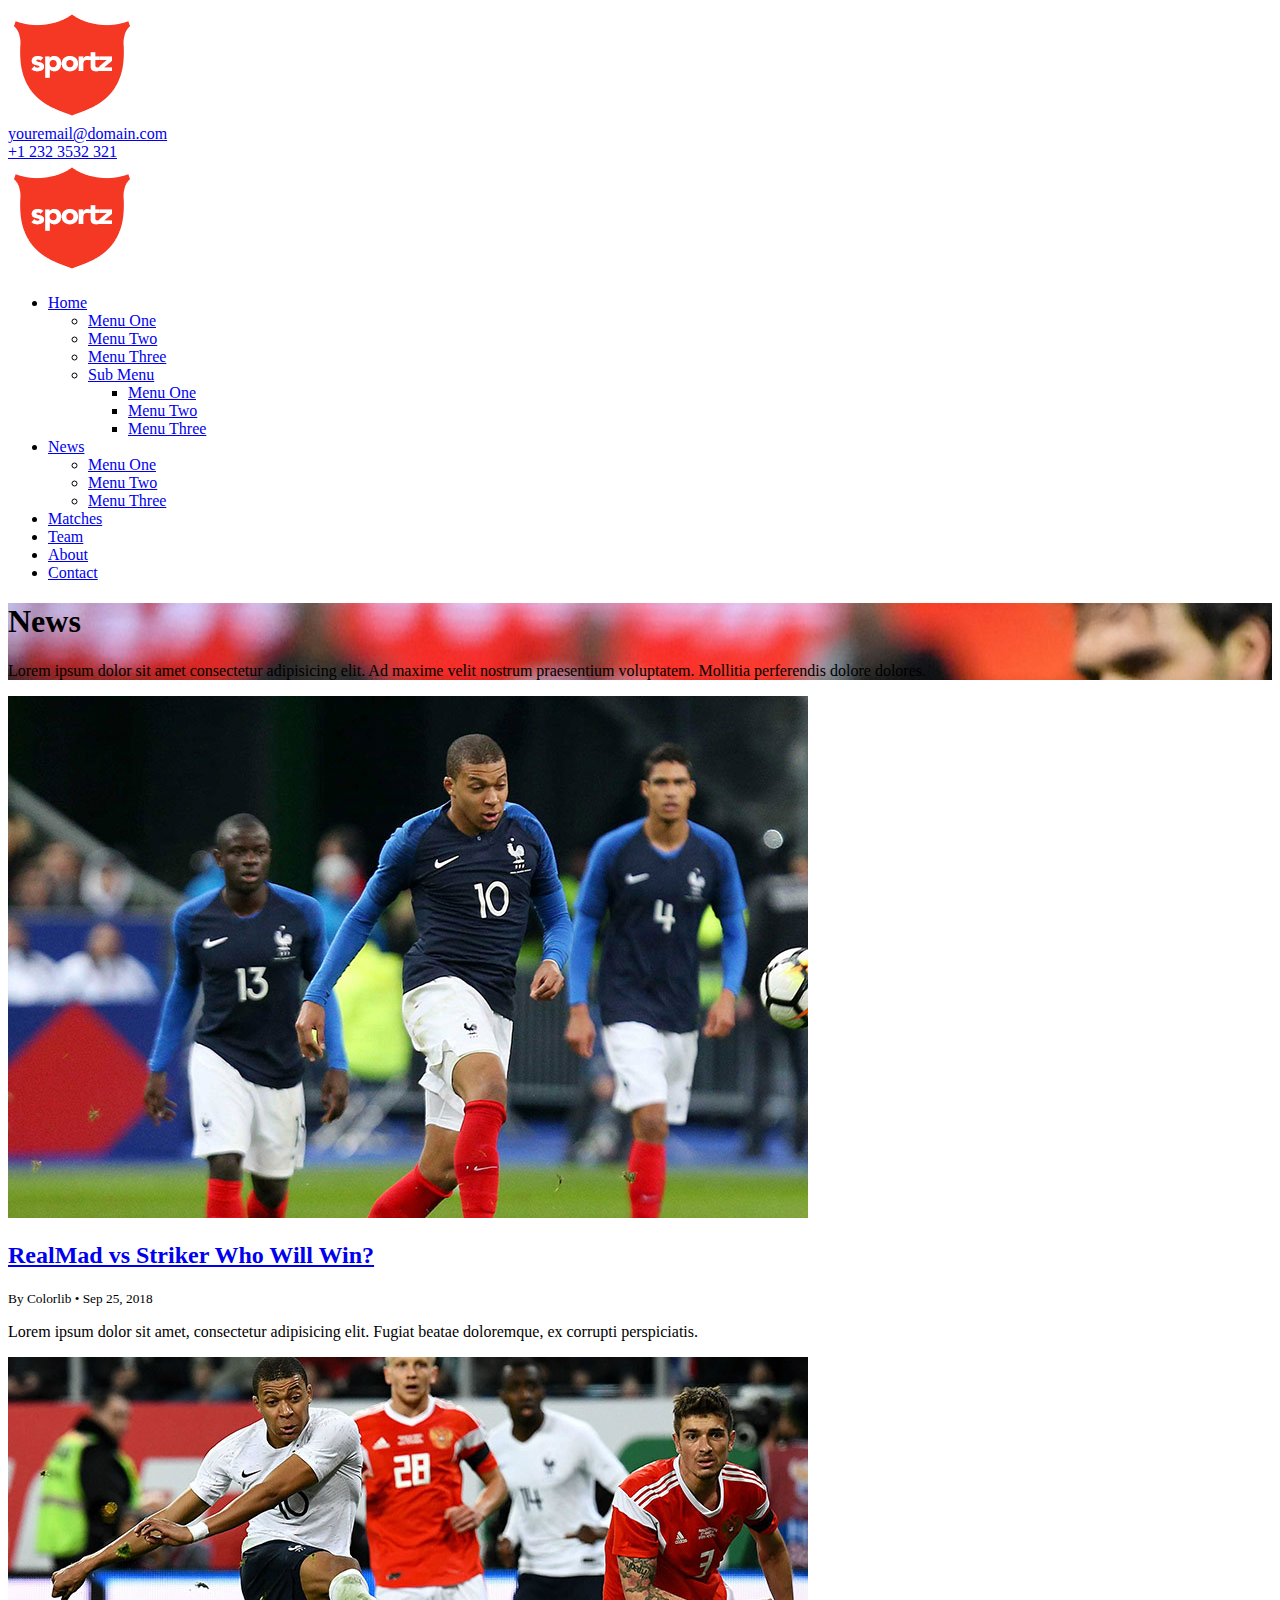
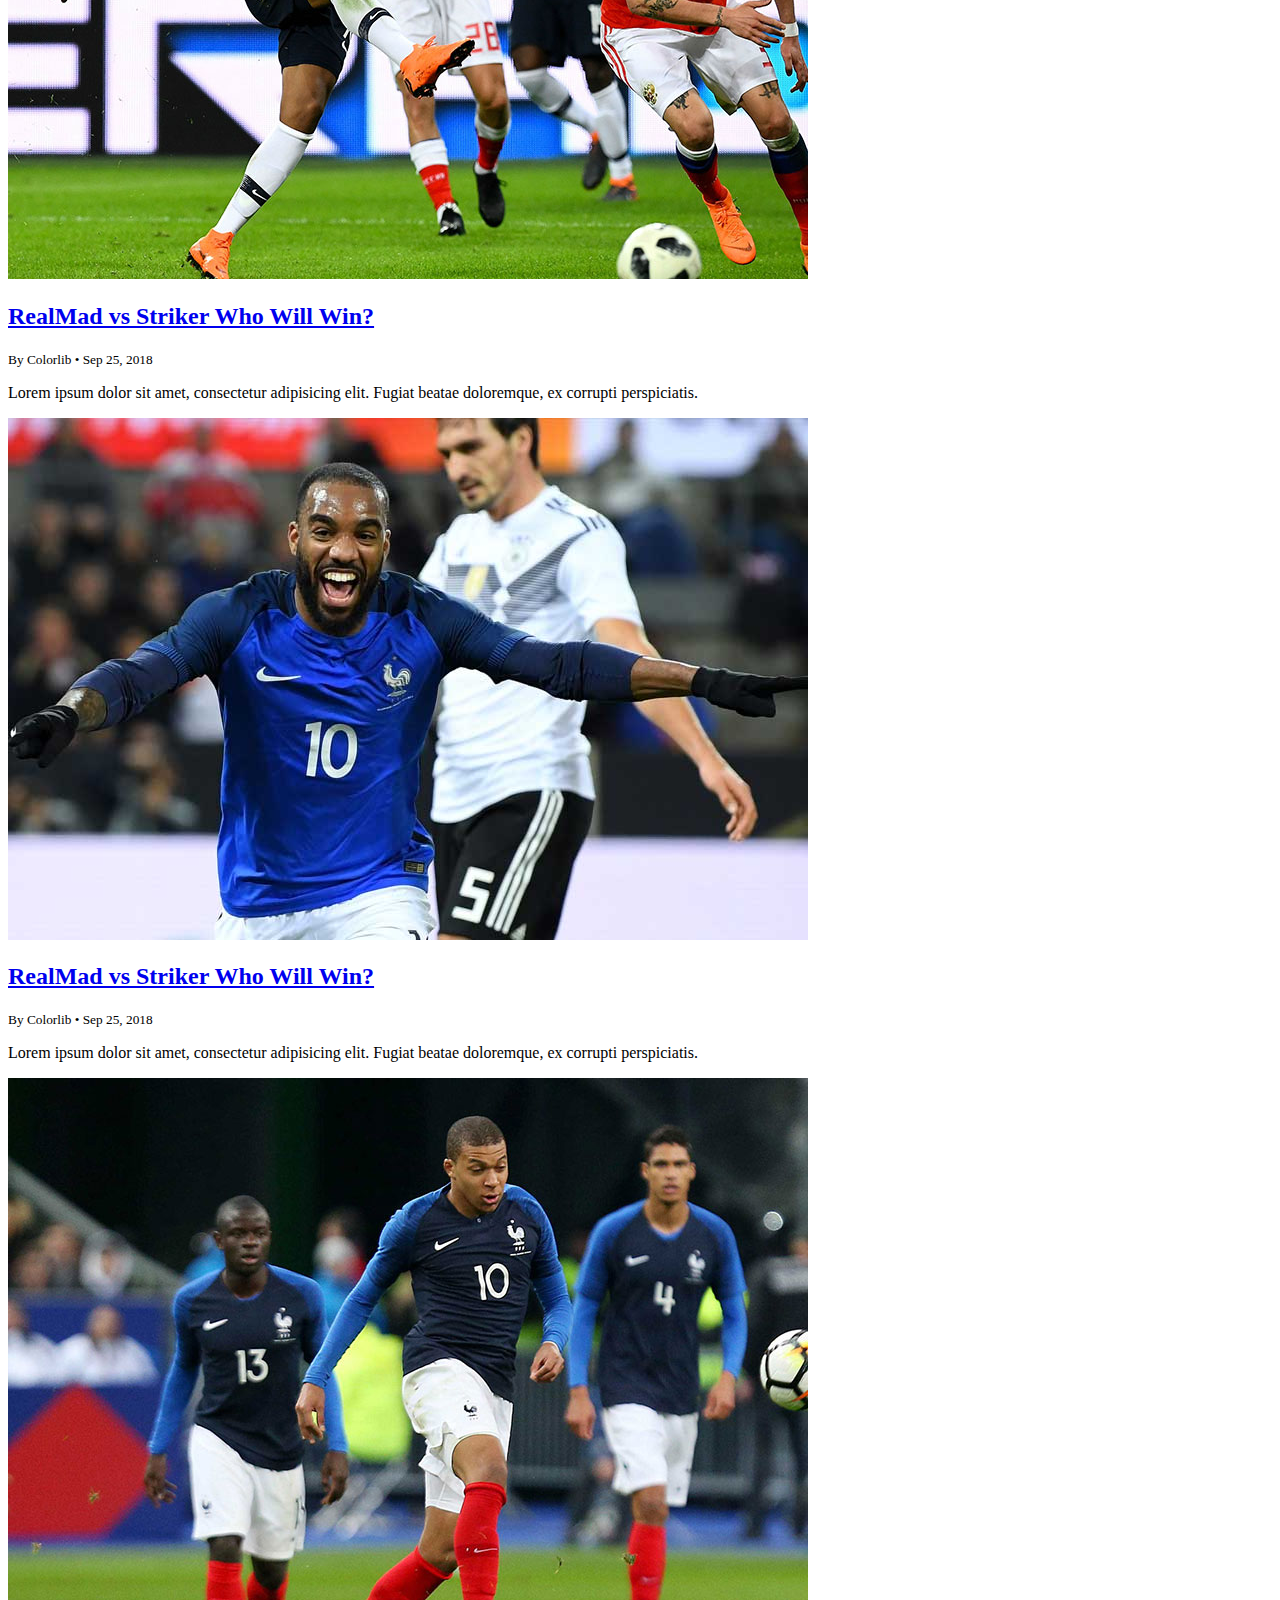
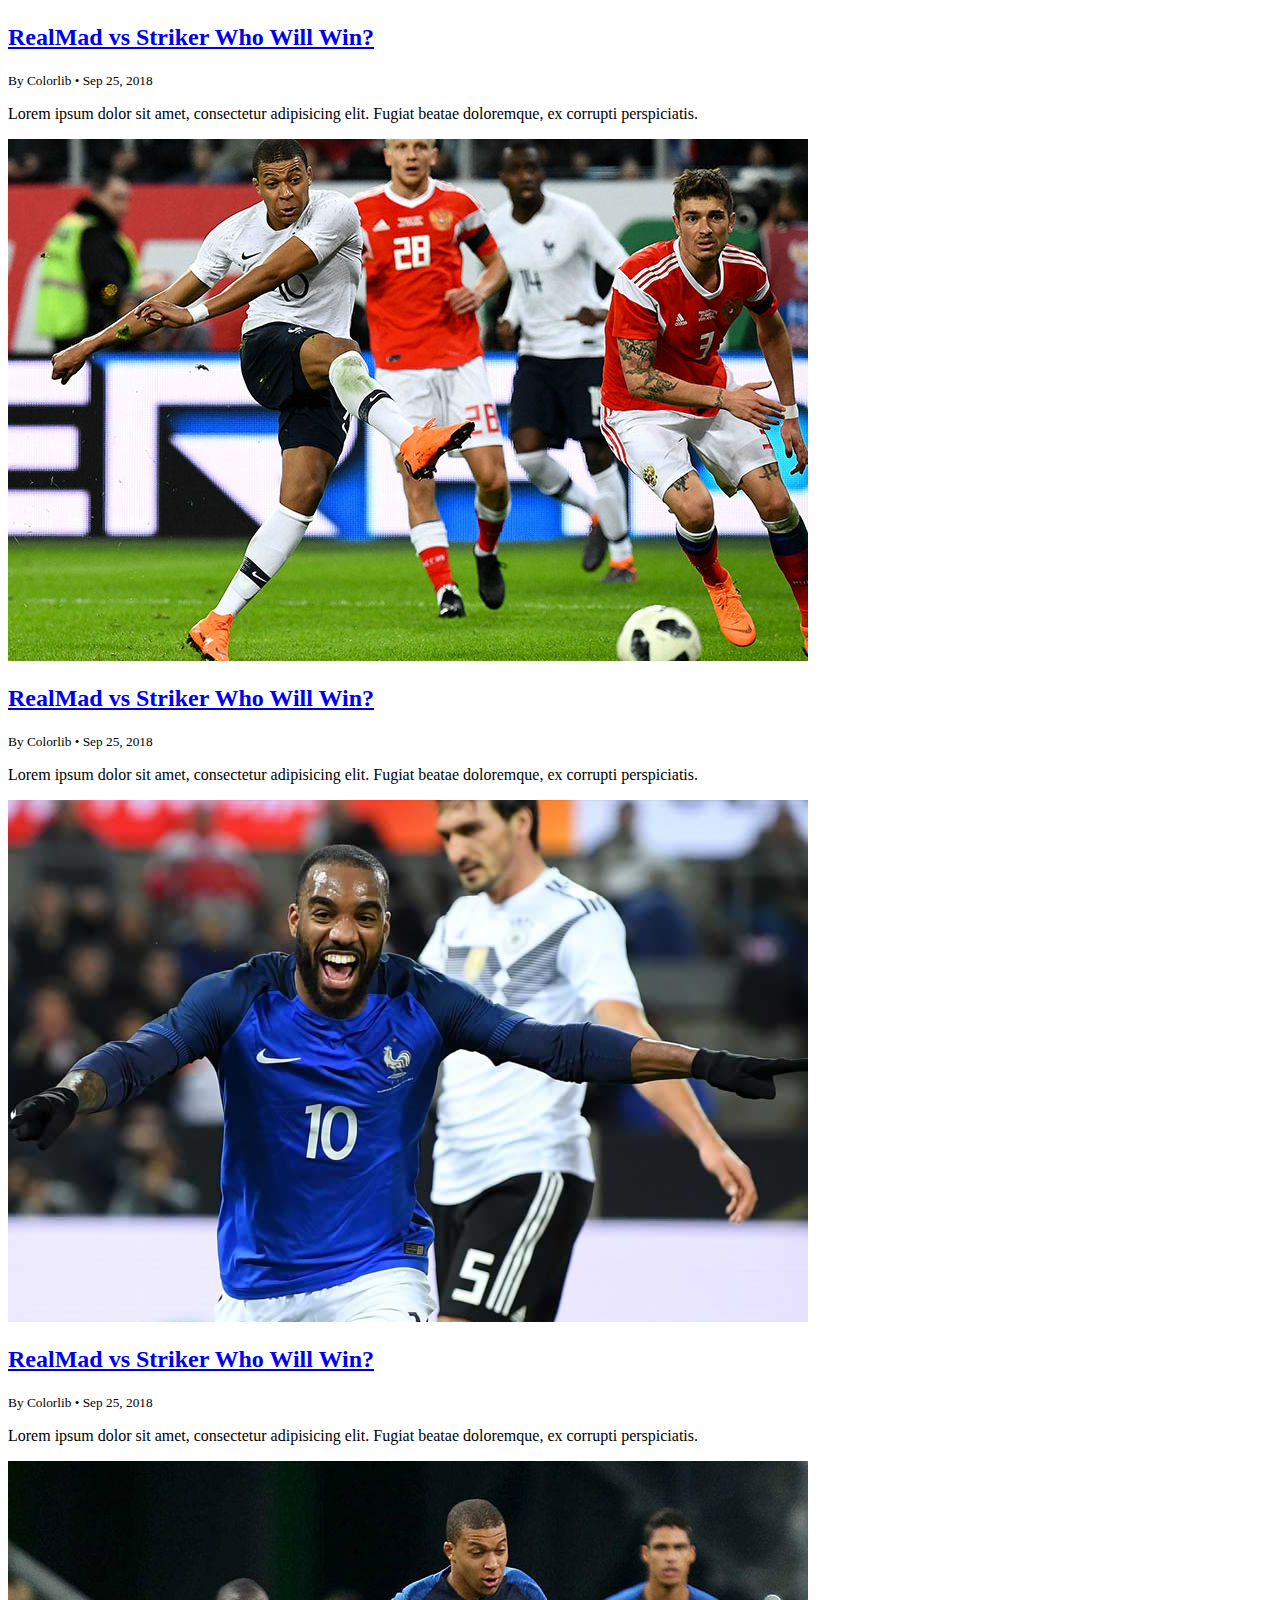
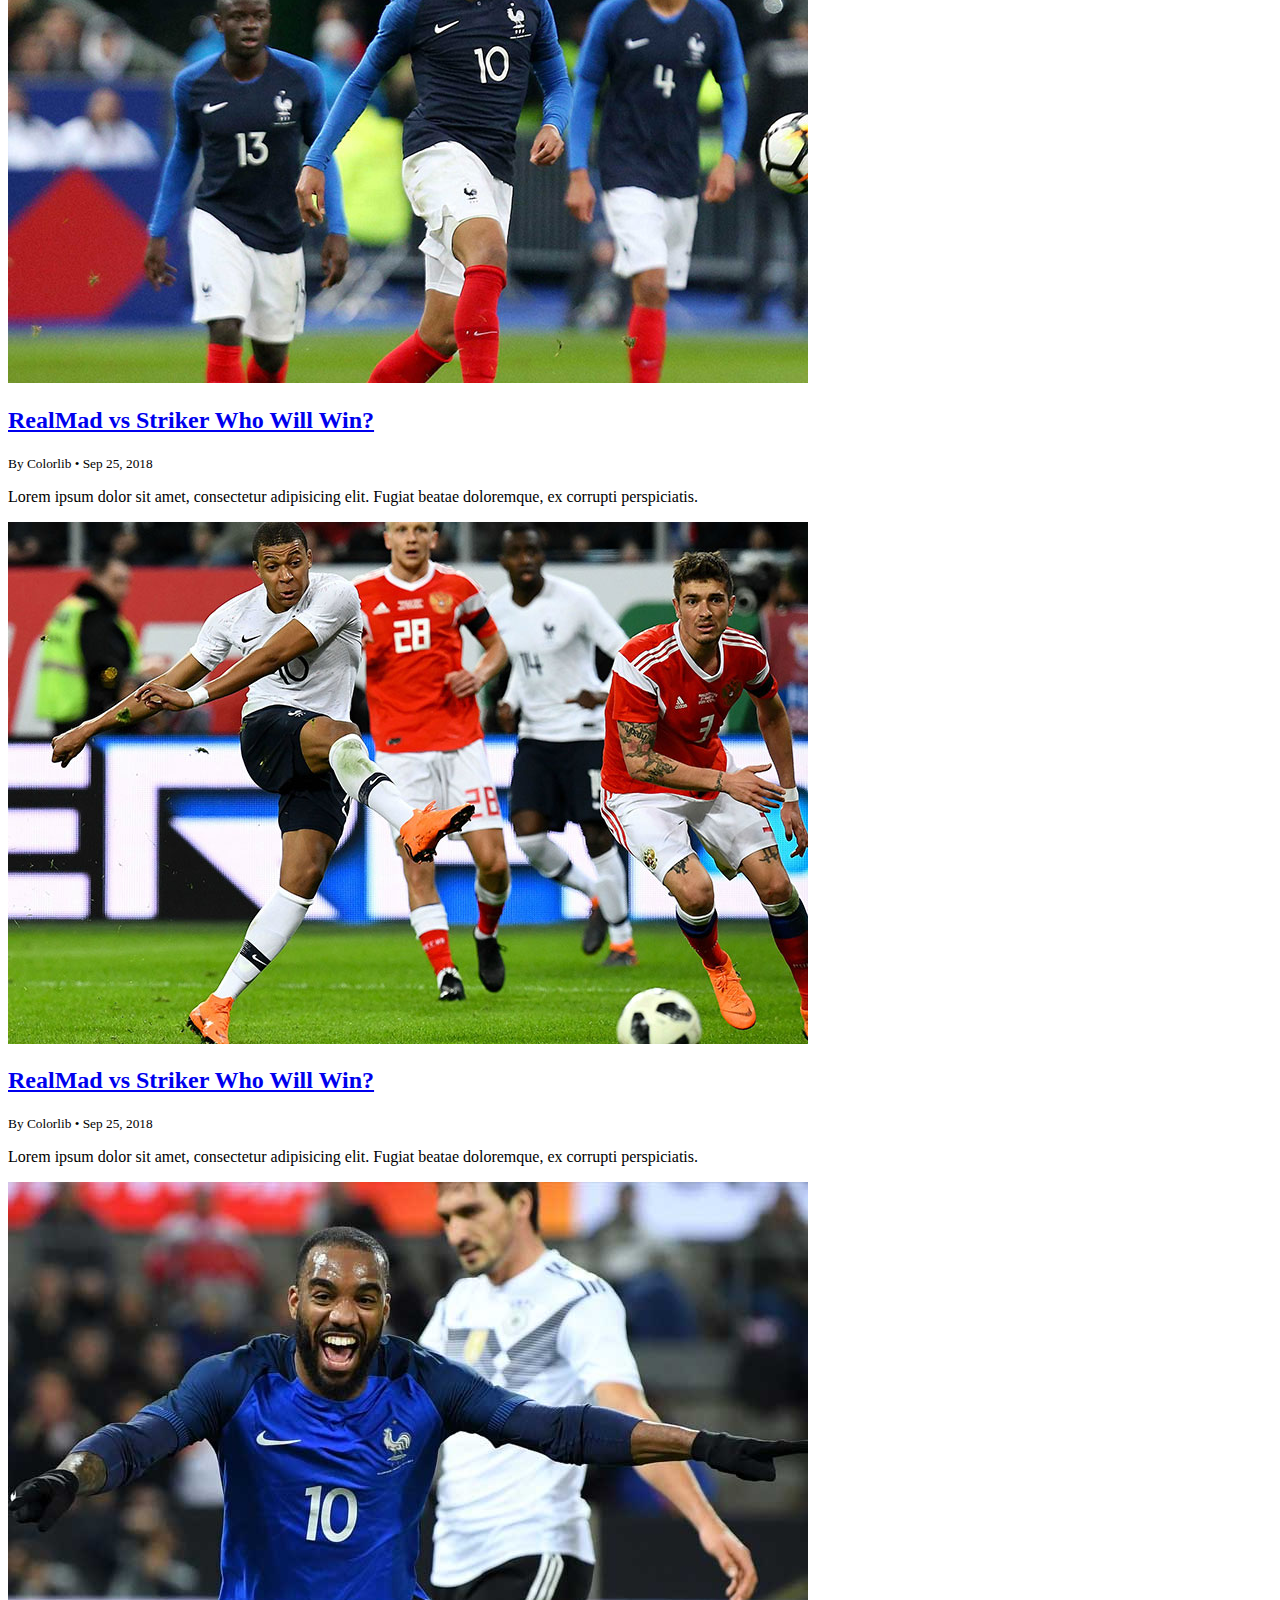
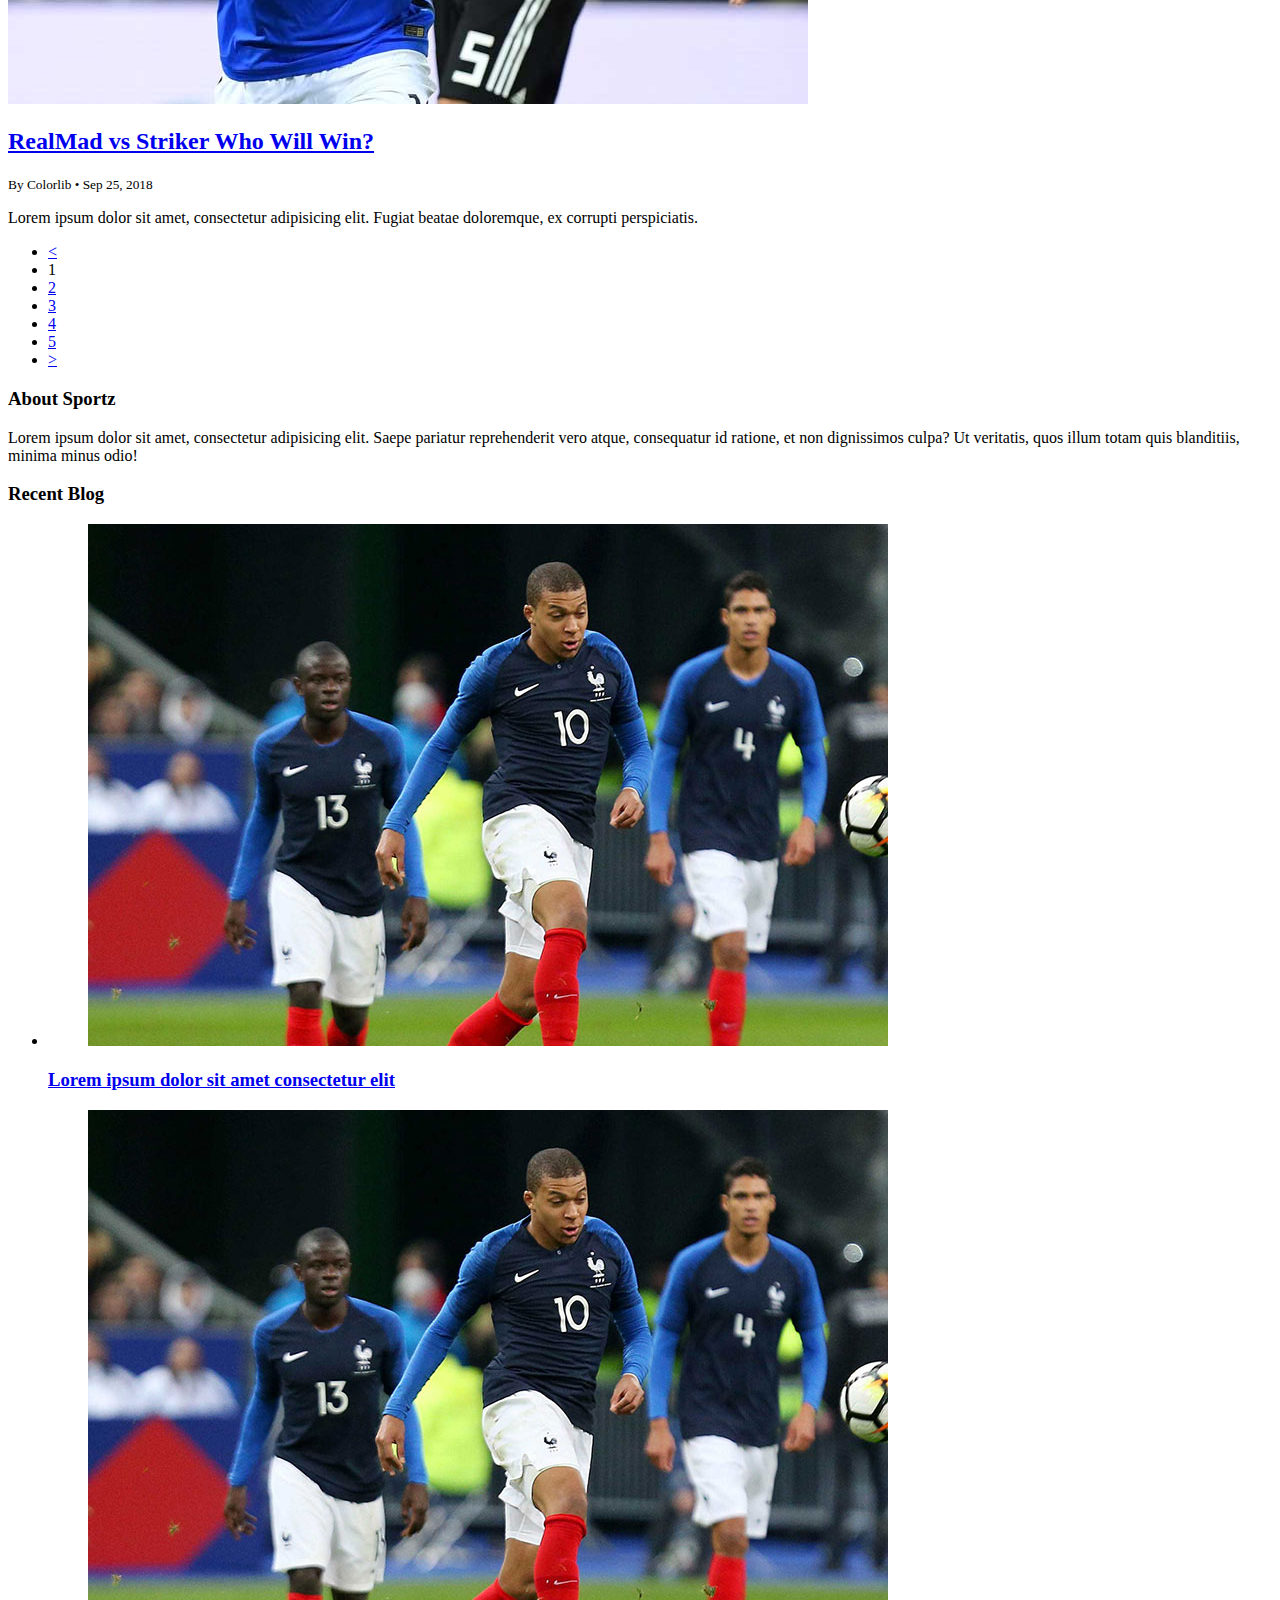
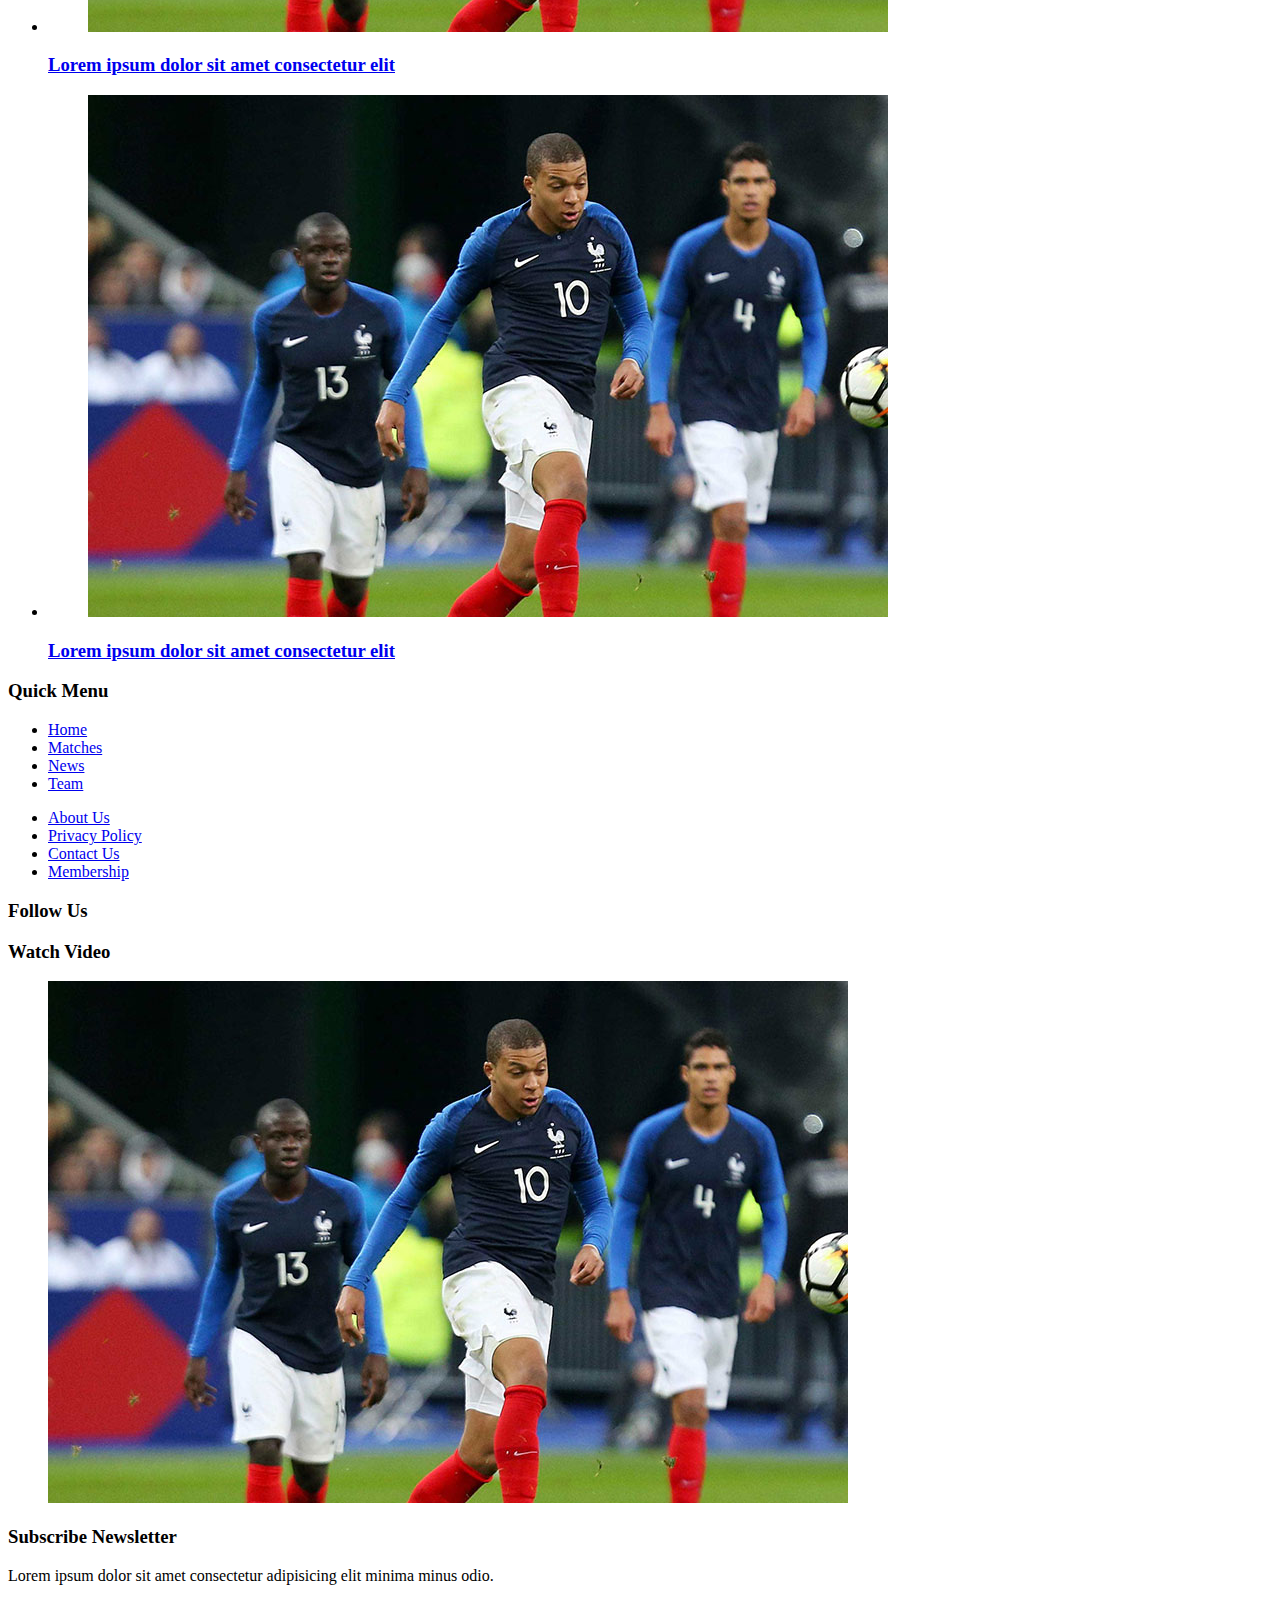
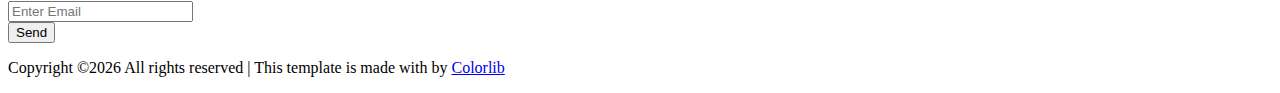
==== public/sports/team.html @ 6c763c06 "my first commit" ====
<!DOCTYPE html>
<html lang="en">
  <head>
    <title>Sportz &mdash; Colorlib Sports Team Template</title>
    <meta charset="utf-8">
    <meta name="viewport" content="width=device-width, initial-scale=1, shrink-to-fit=no">

 
    <link rel="stylesheet" href="https://fonts.googleapis.com/css?family=Mukta:300,400,700"> 
    <link rel="stylesheet" href="{!! asset('fonts/icomoon/style.css') !!}">

    <link rel="stylesheet" href="{!! asset('css/bootstrap.min.css') !!}">
    <link rel="stylesheet" href="{!! asset('css/magnific-popup.css') !!}">
    <link rel="stylesheet" href="{!! asset('css/jquery-ui.css') !!}">
    <link rel="stylesheet" href="{!! asset('css/owl.carousel.min.css') !!}">
    <link rel="stylesheet" href="{!! asset('css/owl.theme.default.min.css') !!}">


    <link rel="stylesheet" href="{!! asset('css/aos.css') !!}">

    <link rel="stylesheet" href="{!! asset('css/style.css') !!}">
    
  </head>
  <body>
  
  <div class="site-wrap">

    <div class="site-mobile-menu">
      <div class="site-mobile-menu-header">
        <div class="site-mobile-menu-logo">
          <a href="#"><img src="images/logo.png" alt="Image"></a>
        </div>
        <div class="site-mobile-menu-close mt-3">
          <span class="icon-close2 js-menu-toggle"></span>
        </div>
      </div>
      <div class="site-mobile-menu-body"></div>
    </div>

    <header class="site-navbar absolute transparent" role="banner">
      <div class="py-3">
        <div class="container">
          <div class="row align-items-center">
            <div class="col-6 col-md-3">
              <a href="#" class="text-secondary px-2 pl-0"><span class="icon-facebook"></span></a>
              <a href="#" class="text-secondary px-2"><span class="icon-instagram"></span></a>
              <a href="#" class="text-secondary px-2"><span class="icon-twitter"></span></a>
              <a href="#" class="text-secondary px-2"><span class="icon-linkedin"></span></a>
            </div>
            <div class="col-6 col-md-9 text-right">
              <div class="d-inline-block"><a href="#" class="text-secondary p-2 d-flex align-items-center"><span class="icon-envelope mr-3"></span> <span class="d-none d-md-block">youremail@domain.com</span></a></div>
              <div class="d-inline-block"><a href="#" class="text-secondary p-2 d-flex align-items-center"><span class="icon-phone mr-0 mr-md-3"></span> <span class="d-none d-md-block">+1 232 3532 321</span></a></div>
            </div>
          </div>
        </div>
      </div>
      <nav class="site-navigation position-relative text-right bg-black text-md-right" role="navigation">
        <div class="container position-relative">
          <div class="site-logo">
            <a href="index.html"><img src="images/logo.png" alt=""></a>
          </div>

          <div class="d-inline-block d-md-none ml-md-0 mr-auto py-3"><a href="#" class="site-menu-toggle js-menu-toggle text-white"><span class="icon-menu h3"></span></a></div>

          <ul class="site-menu js-clone-nav d-none d-md-block">
            <li class="has-children">
              <a href="index.html">Home</a>
              <ul class="dropdown arrow-top">
                <li><a href="#">Menu One</a></li>
                <li><a href="#">Menu Two</a></li>
                <li><a href="#">Menu Three</a></li>
                <li class="has-children">
                  <a href="#">Sub Menu</a>
                  <ul class="dropdown">
                    <li><a href="#">Menu One</a></li>
                    <li><a href="#">Menu Two</a></li>
                    <li><a href="#">Menu Three</a></li>
                  </ul>
                </li>
              </ul>
            </li>
            <li class="has-children active">
              <a href="news.html">News</a>
              <ul class="dropdown arrow-top">
                <li><a href="#">Menu One</a></li>
                <li><a href="#">Menu Two</a></li>
                <li><a href="#">Menu Three</a></li>
              </ul>
            </li>
            <li><a href="matches.html">Matches</a></li>
            <li><a href="team.html">Team</a></li>
            <li><a href="about.html">About</a></li>
            <li><a href="contact.html">Contact</a></li>
          </ul>
        </div>
      </nav>
    </header>
  
    <div class="site-blocks-cover overlay" style="background-image: url(images/hero_bg_3.jpg);" data-aos="fade" data-stellar-background-ratio="0.5">
      <div class="container">
        <div class="row align-items-center justify-content-start">
          <div class="col-md-6 text-center text-md-left" data-aos="fade-up" data-aos-delay="400">
            <h1 class="bg-text-line">News</h1>
            <p class="mt-4">Lorem ipsum dolor sit amet consectetur adipisicing elit. Ad maxime velit nostrum praesentium voluptatem. Mollitia perferendis dolore dolores.</p>
          </div>
        </div>
      </div>
    </div>
    
    <div class="site-section">
      <div class="container">
        <div class="row mb-5">
          <div class="col-md-6 col-lg-4 mb-4">
            <div class="post-entry">
              <div class="image">
                <img src="images/img_1.jpg" alt="Image" class="img-fluid">
              </div>
              <div class="text p-4">
                <h2 class="h5 text-black"><a href="#">RealMad vs Striker Who Will Win?</a></h2>
                <span class="text-uppercase date d-block mb-3"><small>By Colorlib &bullet; Sep 25, 2018</small></span>
                <p class="mb-0">Lorem ipsum dolor sit amet, consectetur adipisicing elit. Fugiat beatae doloremque, ex corrupti perspiciatis.</p>
              </div>
            </div>
          </div>
          <div class="col-md-6 col-lg-4 mb-4">
            <div class="post-entry">
              <div class="image">
                <img src="images/img_2.jpg" alt="Image" class="img-fluid">
              </div>
              <div class="text p-4">
                <h2 class="h5 text-black"><a href="#">RealMad vs Striker Who Will Win?</a></h2>
                <span class="text-uppercase date d-block mb-3"><small>By Colorlib &bullet; Sep 25, 2018</small></span>
                <p class="mb-0">Lorem ipsum dolor sit amet, consectetur adipisicing elit. Fugiat beatae doloremque, ex corrupti perspiciatis.</p>
              </div>
            </div>
          </div>
          <div class="col-md-6 col-lg-4 mb-4">
            <div class="post-entry">
              <div class="image">
                <img src="images/img_3.jpg" alt="Image" class="img-fluid">
              </div>
              <div class="text p-4">
                <h2 class="h5 text-black"><a href="#">RealMad vs Striker Who Will Win?</a></h2>
                <span class="text-uppercase date d-block mb-3"><small>By Colorlib &bullet; Sep 25, 2018</small></span>
                <p class="mb-0">Lorem ipsum dolor sit amet, consectetur adipisicing elit. Fugiat beatae doloremque, ex corrupti perspiciatis.</p>
              </div>
            </div>
          </div>

          <div class="col-md-6 col-lg-4 mb-4">
            <div class="post-entry">
              <div class="image">
                <img src="images/img_1.jpg" alt="Image" class="img-fluid">
              </div>
              <div class="text p-4">
                <h2 class="h5 text-black"><a href="#">RealMad vs Striker Who Will Win?</a></h2>
                <span class="text-uppercase date d-block mb-3"><small>By Colorlib &bullet; Sep 25, 2018</small></span>
                <p class="mb-0">Lorem ipsum dolor sit amet, consectetur adipisicing elit. Fugiat beatae doloremque, ex corrupti perspiciatis.</p>
              </div>
            </div>
          </div>
          <div class="col-md-6 col-lg-4 mb-4">
            <div class="post-entry">
              <div class="image">
                <img src="images/img_2.jpg" alt="Image" class="img-fluid">
              </div>
              <div class="text p-4">
                <h2 class="h5 text-black"><a href="#">RealMad vs Striker Who Will Win?</a></h2>
                <span class="text-uppercase date d-block mb-3"><small>By Colorlib &bullet; Sep 25, 2018</small></span>
                <p class="mb-0">Lorem ipsum dolor sit amet, consectetur adipisicing elit. Fugiat beatae doloremque, ex corrupti perspiciatis.</p>
              </div>
            </div>
          </div>
          <div class="col-md-6 col-lg-4 mb-4">
            <div class="post-entry">
              <div class="image">
                <img src="images/img_3.jpg" alt="Image" class="img-fluid">
              </div>
              <div class="text p-4">
                <h2 class="h5 text-black"><a href="#">RealMad vs Striker Who Will Win?</a></h2>
                <span class="text-uppercase date d-block mb-3"><small>By Colorlib &bullet; Sep 25, 2018</small></span>
                <p class="mb-0">Lorem ipsum dolor sit amet, consectetur adipisicing elit. Fugiat beatae doloremque, ex corrupti perspiciatis.</p>
              </div>
            </div>
          </div>

          <div class="col-md-6 col-lg-4 mb-4">
            <div class="post-entry">
              <div class="image">
                <img src="images/img_1.jpg" alt="Image" class="img-fluid">
              </div>
              <div class="text p-4">
                <h2 class="h5 text-black"><a href="#">RealMad vs Striker Who Will Win?</a></h2>
                <span class="text-uppercase date d-block mb-3"><small>By Colorlib &bullet; Sep 25, 2018</small></span>
                <p class="mb-0">Lorem ipsum dolor sit amet, consectetur adipisicing elit. Fugiat beatae doloremque, ex corrupti perspiciatis.</p>
              </div>
            </div>
          </div>
          <div class="col-md-6 col-lg-4 mb-4">
            <div class="post-entry">
              <div class="image">
                <img src="images/img_2.jpg" alt="Image" class="img-fluid">
              </div>
              <div class="text p-4">
                <h2 class="h5 text-black"><a href="#">RealMad vs Striker Who Will Win?</a></h2>
                <span class="text-uppercase date d-block mb-3"><small>By Colorlib &bullet; Sep 25, 2018</small></span>
                <p class="mb-0">Lorem ipsum dolor sit amet, consectetur adipisicing elit. Fugiat beatae doloremque, ex corrupti perspiciatis.</p>
              </div>
            </div>
          </div>
          <div class="col-md-6 col-lg-4 mb-4">
            <div class="post-entry">
              <div class="image">
                <img src="images/img_3.jpg" alt="Image" class="img-fluid">
              </div>
              <div class="text p-4">
                <h2 class="h5 text-black"><a href="#">RealMad vs Striker Who Will Win?</a></h2>
                <span class="text-uppercase date d-block mb-3"><small>By Colorlib &bullet; Sep 25, 2018</small></span>
                <p class="mb-0">Lorem ipsum dolor sit amet, consectetur adipisicing elit. Fugiat beatae doloremque, ex corrupti perspiciatis.</p>
              </div>
            </div>
          </div>
        </div>
        <div class="row">
          <div class="col-md-12 text-center">
                <div class="site-block-27">
                  <ul>
                    <li><a href="#">&lt;</a></li>
                    <li class="active"><span>1</span></li>
                    <li><a href="#">2</a></li>
                    <li><a href="#">3</a></li>
                    <li><a href="#">4</a></li>
                    <li><a href="#">5</a></li>
                    <li><a href="#">&gt;</a></li>
                  </ul>
                </div>
              </div>
        </div>
      </div>
    </div>

    <footer class="site-footer border-top">
      <div class="container">
        <div class="row">
          <div class="col-lg-4">
            <div class="mb-5">
              <h3 class="footer-heading mb-4">About Sportz</h3>
              <p>Lorem ipsum dolor sit amet, consectetur adipisicing elit. Saepe pariatur reprehenderit vero atque, consequatur id ratione, et non dignissimos culpa? Ut veritatis, quos illum totam quis blanditiis, minima minus odio!</p>
            </div>

            <div class="mb-5">
              <h3 class="footer-heading mb-4">Recent Blog</h3>
              <div class="block-25">
                <ul class="list-unstyled">
                  <li class="mb-3">
                    <a href="#" class="d-flex">
                      <figure class="image mr-4">
                        <img src="images/img_1.jpg" alt="" class="img-fluid">
                      </figure>
                      <div class="text">
                        <h3 class="heading font-weight-light">Lorem ipsum dolor sit amet consectetur elit</h3>
                      </div>
                    </a>
                  </li>
                  <li class="mb-3">
                    <a href="#" class="d-flex">
                      <figure class="image mr-4">
                        <img src="images/img_1.jpg" alt="" class="img-fluid">
                      </figure>
                      <div class="text">
                        <h3 class="heading font-weight-light">Lorem ipsum dolor sit amet consectetur elit</h3>
                      </div>
                    </a>
                  </li>
                  <li class="mb-3">
                    <a href="#" class="d-flex">
                      <figure class="image mr-4">
                        <img src="images/img_1.jpg" alt="" class="img-fluid">
                      </figure>
                      <div class="text">
                        <h3 class="heading font-weight-light">Lorem ipsum dolor sit amet consectetur elit</h3>
                      </div>
                    </a>
                  </li>
                </ul>
              </div>
            </div>
            
          </div>
          <div class="col-lg-4 mb-5 mb-lg-0">
            <div class="row mb-5">
              <div class="col-md-12">
                <h3 class="footer-heading mb-4">Quick Menu</h3>
              </div>
              <div class="col-md-6 col-lg-6">
                <ul class="list-unstyled">
                  <li><a href="#">Home</a></li>
                  <li><a href="#">Matches</a></li>
                  <li><a href="#">News</a></li>
                  <li><a href="#">Team</a></li>
                </ul>
              </div>
              <div class="col-md-6 col-lg-6">
                <ul class="list-unstyled">
                  <li><a href="#">About Us</a></li>
                  <li><a href="#">Privacy Policy</a></li>
                  <li><a href="#">Contact Us</a></li>
                  <li><a href="#">Membership</a></li>
                </ul>
              </div>
            </div>

            <div class="row">
              <div class="col-md-12">
                <h3 class="footer-heading mb-4">Follow Us</h3>

                <div>
                  <a href="#" class="pl-0 pr-3"><span class="icon-facebook"></span></a>
                  <a href="#" class="pl-3 pr-3"><span class="icon-twitter"></span></a>
                  <a href="#" class="pl-3 pr-3"><span class="icon-instagram"></span></a>
                  <a href="#" class="pl-3 pr-3"><span class="icon-linkedin"></span></a>
                </div>
              </div>
            </div>

          </div>

          <div class="col-lg-4 mb-5 mb-lg-0">
            <div class="mb-5">
              <h3 class="footer-heading mb-4">Watch Video</h3>

              <div class="block-16">
                <figure>
                  <img src="images/img_1.jpg" alt="Image placeholder" class="img-fluid rounded">
                  <a href="https://vimeo.com/channels/staffpicks/93951774" class="play-button popup-vimeo"><span class="icon-play"></span></a>
                </figure>
              </div>

            </div>

            <div class="mb-5">
              <h3 class="footer-heading mb-2">Subscribe Newsletter</h3>
              <p>Lorem ipsum dolor sit amet consectetur adipisicing elit minima minus odio.</p>

              <form action="#" method="post">
                <div class="input-group mb-3">
                  <input type="text" class="form-control border-secondary text-white bg-transparent" placeholder="Enter Email" aria-label="Enter Email" aria-describedby="button-addon2">
                  <div class="input-group-append">
                    <button class="btn btn-primary" type="button" id="button-addon2">Send</button>
                  </div>
                </div>
              </form>

            </div>

          </div>
          
        </div>
        <div class="row pt-5 mt-5 text-center">
          <div class="col-md-12">
            <p>
            <!-- Link back to Colorlib can't be removed. Template is licensed under CC BY 3.0. -->
            Copyright &copy;<script data-cfasync="false" src="/cdn-cgi/scripts/5c5dd728/cloudflare-static/email-decode.min.js"></script><script>document.write(new Date().getFullYear());</script> All rights reserved | This template is made with <i class="icon-heart-o" aria-hidden="true"></i> by <a href="https://colorlib.com" target="_blank" >Colorlib</a>
            <!-- Link back to Colorlib can't be removed. Template is licensed under CC BY 3.0. -->
            </p>
          </div>
          
        </div>
      </div>
    </footer>
  </div>

  <script src="{!! asset('jquery-3.3.1.min.js') !!}"></script>
  <script src="{!! asset('jquery-migrate-3.0.1.min.js') !!}"></script>
  <script src="{!! asset('jquery-ui.js') !!}"></script>
  <script src="{!! asset('popper.min.js') !!}"></script>
  <script src="{!! asset('bootstrap.min.js') !!}"></script>
  <script src="{!! asset('owl.carousel.min.js') !!}"></script>
  <script src="{!! asset('jquery.stellar.min.js') !!}"></script>
  <script src="{!! asset('jquery.countdown.min.js') !!}"></script>
  <script src="{!! asset('jquery.magnific-popup.min.js') !!}"></script>
  <script src="{!! asset('aos.js') !!}"></script>

  <script src="{!! asset('main.js') !!}"></script>
    
  </body>
</html>
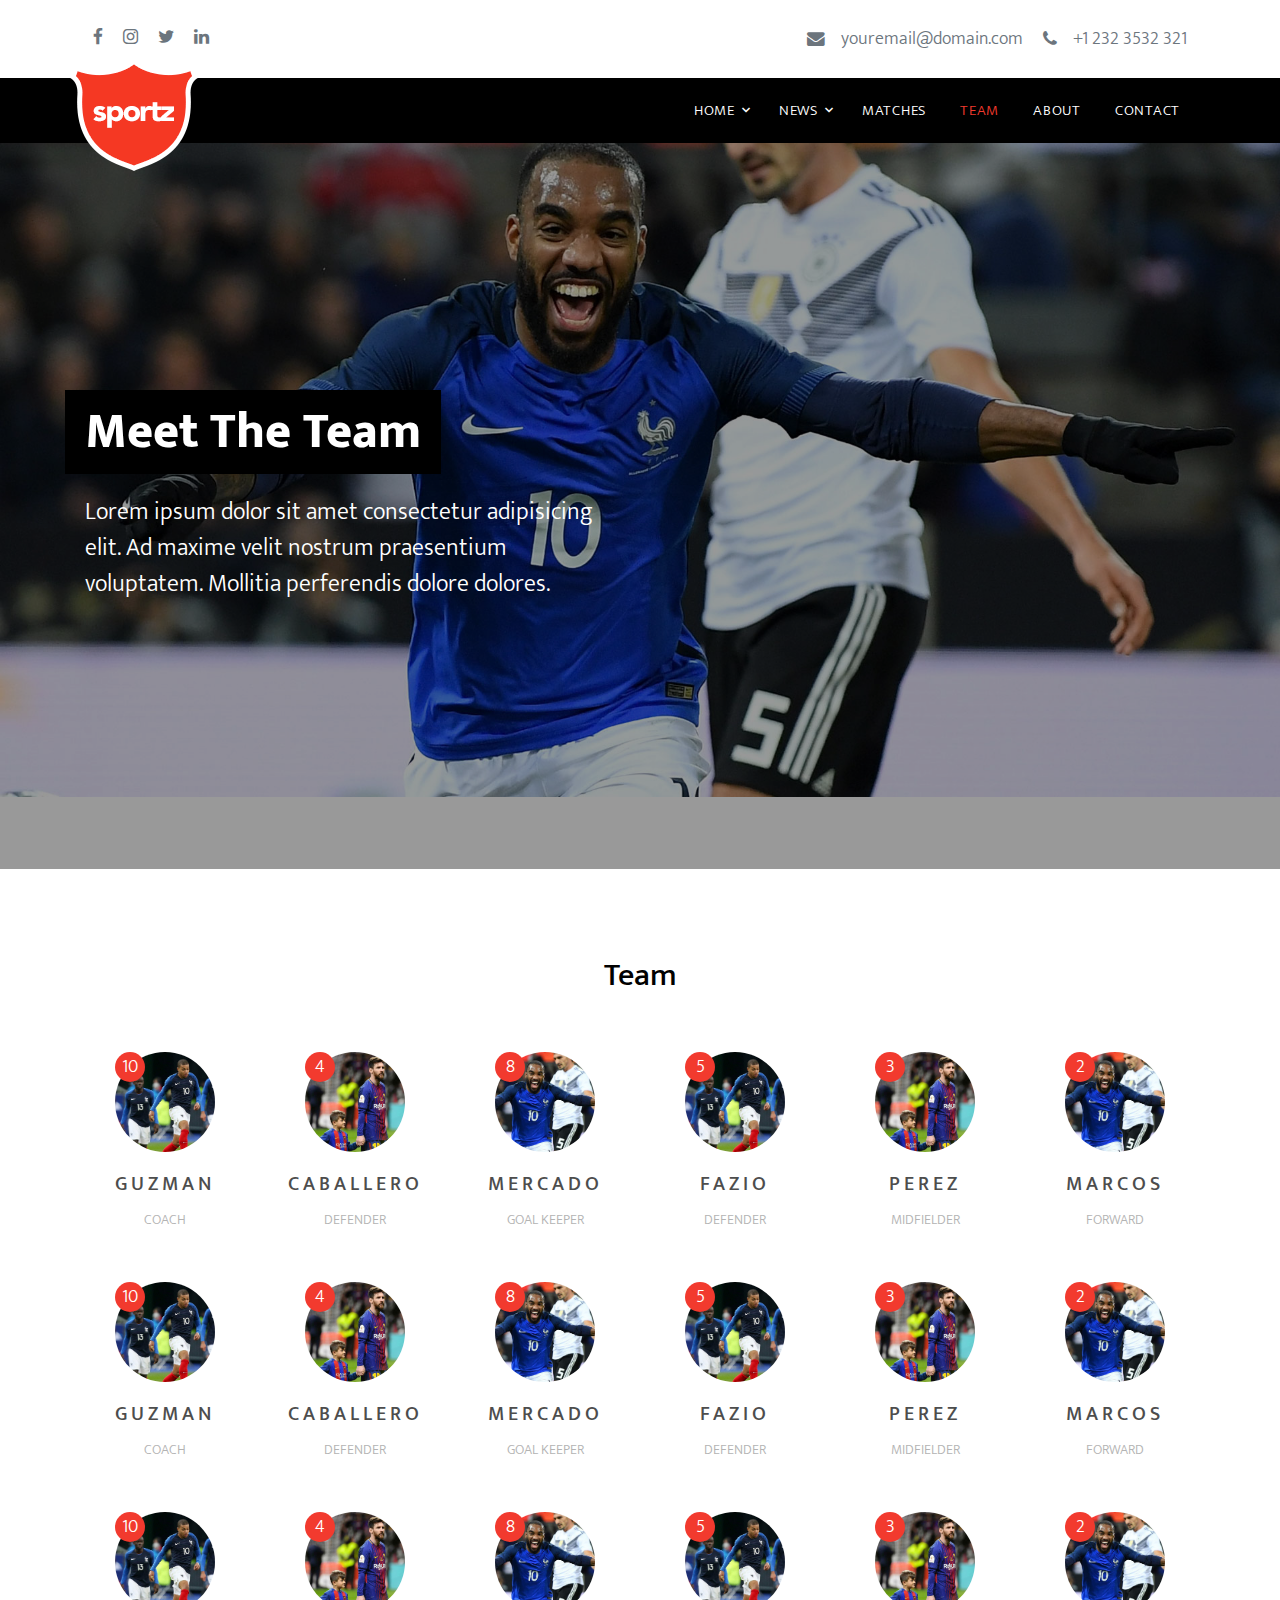
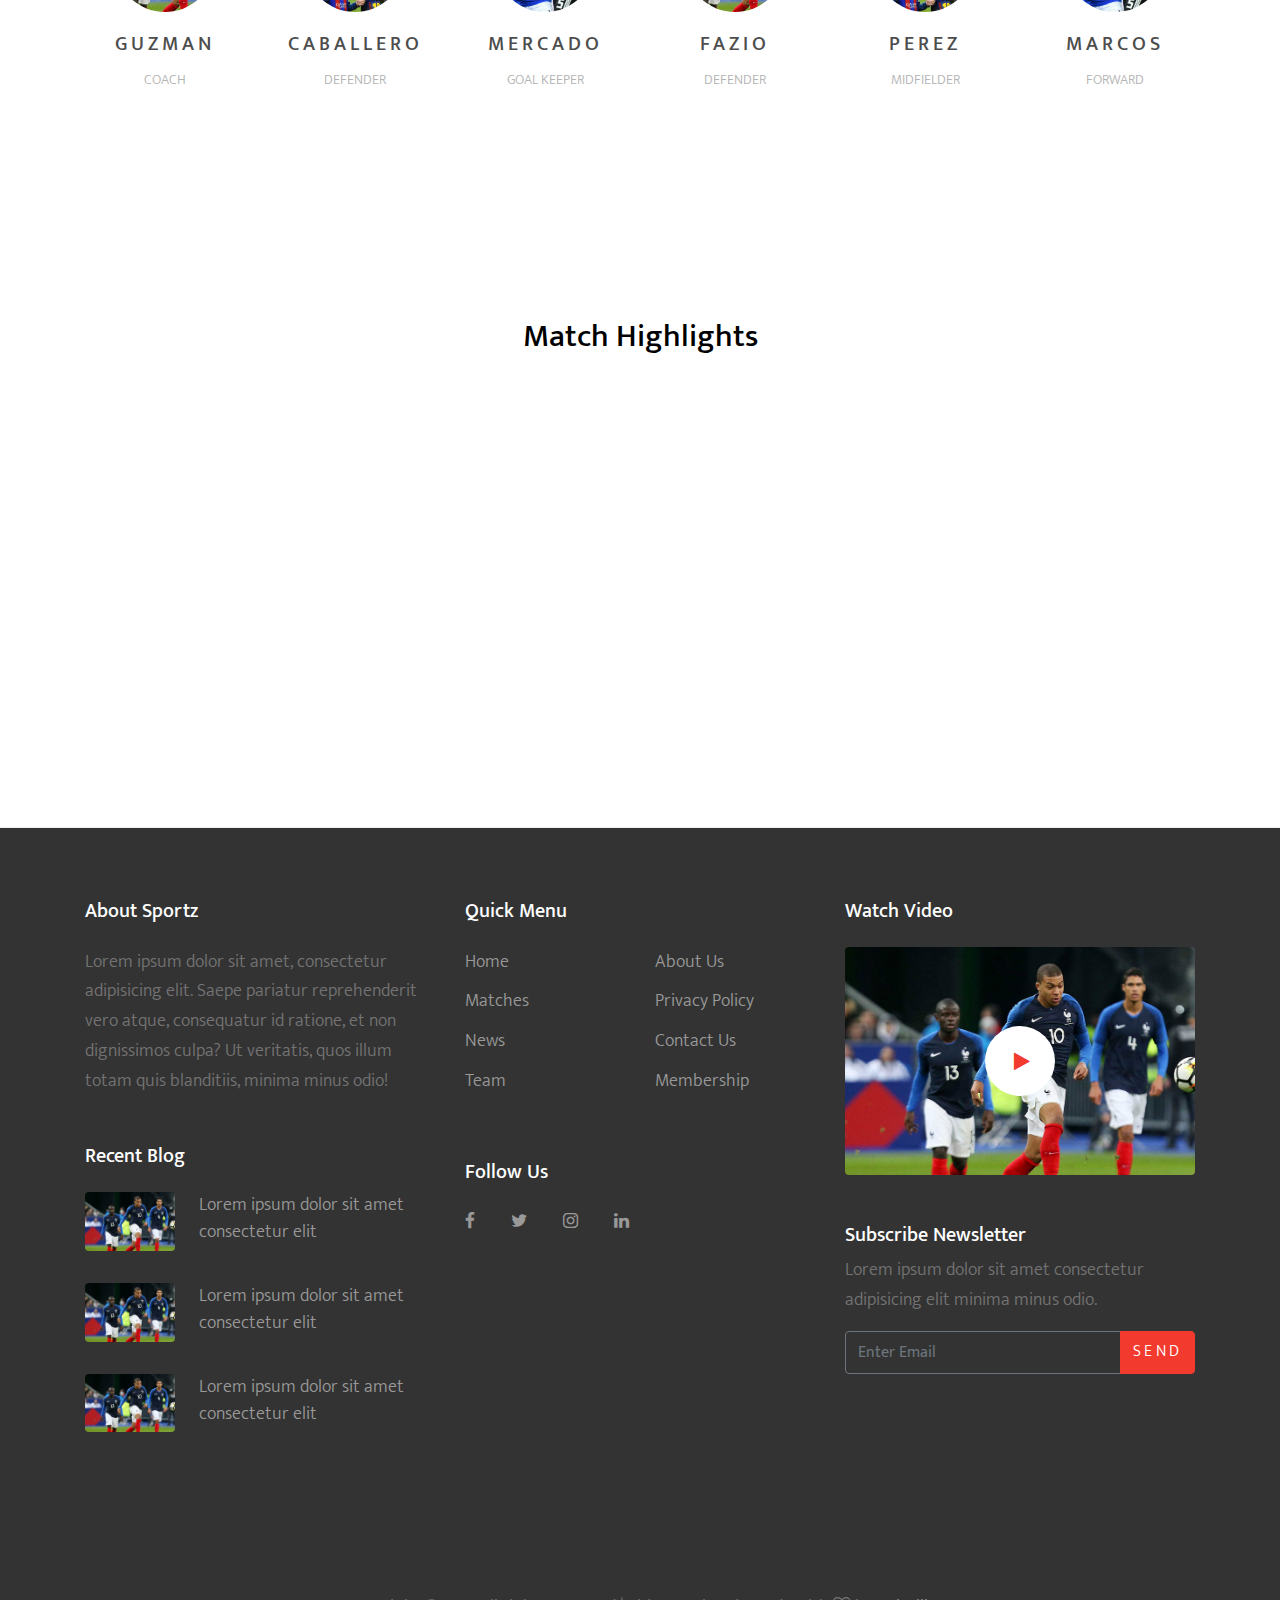
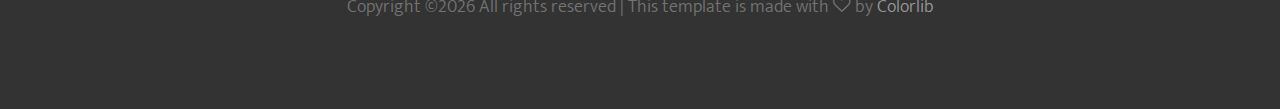
==== commit 2c2b3bf5: "removing errors" ====
--- a/public/sports/team.html
+++ b/public/sports/team.html
@@ -5,20 +5,19 @@
     <meta charset="utf-8">
     <meta name="viewport" content="width=device-width, initial-scale=1, shrink-to-fit=no">
 
- 
     <link rel="stylesheet" href="https://fonts.googleapis.com/css?family=Mukta:300,400,700"> 
-    <link rel="stylesheet" href="{!! asset('fonts/icomoon/style.css') !!}">
-
-    <link rel="stylesheet" href="{!! asset('css/bootstrap.min.css') !!}">
-    <link rel="stylesheet" href="{!! asset('css/magnific-popup.css') !!}">
-    <link rel="stylesheet" href="{!! asset('css/jquery-ui.css') !!}">
-    <link rel="stylesheet" href="{!! asset('css/owl.carousel.min.css') !!}">
-    <link rel="stylesheet" href="{!! asset('css/owl.theme.default.min.css') !!}">
-
-
-    <link rel="stylesheet" href="{!! asset('css/aos.css') !!}">
-
-    <link rel="stylesheet" href="{!! asset('css/style.css') !!}">
+    <link rel="stylesheet" href="fonts/icomoon/style.css">
+
+    <link rel="stylesheet" href="css/bootstrap.min.css">
+    <link rel="stylesheet" href="css/magnific-popup.css">
+    <link rel="stylesheet" href="css/jquery-ui.css">
+    <link rel="stylesheet" href="css/owl.carousel.min.css">
+    <link rel="stylesheet" href="css/owl.theme.default.min.css">
+
+
+    <link rel="stylesheet" href="css/aos.css">
+
+    <link rel="stylesheet" href="css/style.css">
     
   </head>
   <body>
@@ -79,7 +78,7 @@
                 </li>
               </ul>
             </li>
-            <li class="has-children active">
+            <li class="has-children">
               <a href="news.html">News</a>
               <ul class="dropdown arrow-top">
                 <li><a href="#">Menu One</a></li>
@@ -88,7 +87,7 @@
               </ul>
             </li>
             <li><a href="matches.html">Matches</a></li>
-            <li><a href="team.html">Team</a></li>
+            <li class="active"><a href="team.html">Team</a></li>
             <li><a href="about.html">About</a></li>
             <li><a href="contact.html">Contact</a></li>
           </ul>
@@ -100,7 +99,7 @@
       <div class="container">
         <div class="row align-items-center justify-content-start">
           <div class="col-md-6 text-center text-md-left" data-aos="fade-up" data-aos-delay="400">
-            <h1 class="bg-text-line">News</h1>
+            <h1 class="bg-text-line">Meet The Team</h1>
             <p class="mt-4">Lorem ipsum dolor sit amet consectetur adipisicing elit. Ad maxime velit nostrum praesentium voluptatem. Mollitia perferendis dolore dolores.</p>
           </div>
         </div>
@@ -109,132 +108,203 @@
     
     <div class="site-section">
       <div class="container">
+        <div class="row">
+          <div class="col-md-12 text-center mb-5">
+            <h2 class="text-black">Team</h2>
+          </div>
+        </div>
+        <div class="row">
+          <div class="mb-4 mb-lg-0 col-6 col-md-4 col-lg-2 text-center">
+            <div class="player mb-5">
+              <span class="team-number">10</span>
+              <img src="images/img_1_sq.jpg" alt="Image" class="img-fluid image rounded-circle">
+              <h2>Guzman</h2>
+              <span class="position">Coach</span>
+            </div>
+          </div>
+          <div class="mb-4 mb-lg-0 col-6 col-md-4 col-lg-2 text-center">
+            <div class="player mb-5">
+              <span class="team-number">4</span>
+              <img src="images/img_4_sq.jpg" alt="Image" class="img-fluid image rounded-circle">
+              <h2>Caballero</h2>
+              <span class="position">Defender</span>
+            </div>
+          </div>
+          <div class="mb-4 mb-lg-0 col-6 col-md-4 col-lg-2 text-center">
+            <div class="player mb-5">
+              <span class="team-number">8</span>
+              <img src="images/img_3_sq.jpg" alt="Image" class="img-fluid image rounded-circle">
+              <h2>Mercado</h2>
+              <span class="position">Goal Keeper</span>
+            </div>
+          </div>
+          <div class="mb-4 mb-lg-0 col-6 col-md-4 col-lg-2 text-center">
+            <div class="player mb-5">
+              <span class="team-number">5</span>
+              <img src="images/img_1_sq.jpg" alt="Image" class="img-fluid image rounded-circle">
+              <h2>Fazio</h2>
+              <span class="position">Defender</span>
+            </div>
+          </div>
+          <div class="mb-4 mb-lg-0 col-6 col-md-4 col-lg-2 text-center">
+            <div class="player mb-5">
+              <span class="team-number">3</span>
+              <img src="images/img_4_sq.jpg" alt="Image" class="img-fluid image rounded-circle">
+              <h2>Perez</h2>
+              <span class="position">Midfielder</span>
+            </div>
+          </div>
+          <div class="mb-4 mb-lg-0 col-6 col-md-4 col-lg-2 text-center">
+            <div class="player mb-5">
+              <span class="team-number">2</span>
+              <img src="images/img_3_sq.jpg" alt="Image" class="img-fluid image rounded-circle">
+              <h2>Marcos</h2>
+              <span class="position">Forward</span>
+            </div>
+          </div>
+        </div>
+        
+        <div class="row">
+          <div class="mb-4 mb-lg-0 col-6 col-md-4 col-lg-2 text-center">
+            <div class="player mb-5">
+              <span class="team-number">10</span>
+              <img src="images/img_1_sq.jpg" alt="Image" class="img-fluid image rounded-circle">
+              <h2>Guzman</h2>
+              <span class="position">Coach</span>
+            </div>
+          </div>
+          <div class="mb-4 mb-lg-0 col-6 col-md-4 col-lg-2 text-center">
+            <div class="player mb-5">
+              <span class="team-number">4</span>
+              <img src="images/img_4_sq.jpg" alt="Image" class="img-fluid image rounded-circle">
+              <h2>Caballero</h2>
+              <span class="position">Defender</span>
+            </div>
+          </div>
+          <div class="mb-4 mb-lg-0 col-6 col-md-4 col-lg-2 text-center">
+            <div class="player mb-5">
+              <span class="team-number">8</span>
+              <img src="images/img_3_sq.jpg" alt="Image" class="img-fluid image rounded-circle">
+              <h2>Mercado</h2>
+              <span class="position">Goal Keeper</span>
+            </div>
+          </div>
+          <div class="mb-4 mb-lg-0 col-6 col-md-4 col-lg-2 text-center">
+            <div class="player mb-5">
+              <span class="team-number">5</span>
+              <img src="images/img_1_sq.jpg" alt="Image" class="img-fluid image rounded-circle">
+              <h2>Fazio</h2>
+              <span class="position">Defender</span>
+            </div>
+          </div>
+          <div class="mb-4 mb-lg-0 col-6 col-md-4 col-lg-2 text-center">
+            <div class="player mb-5">
+              <span class="team-number">3</span>
+              <img src="images/img_4_sq.jpg" alt="Image" class="img-fluid image rounded-circle">
+              <h2>Perez</h2>
+              <span class="position">Midfielder</span>
+            </div>
+          </div>
+          <div class="mb-4 mb-lg-0 col-6 col-md-4 col-lg-2 text-center">
+            <div class="player mb-5">
+              <span class="team-number">2</span>
+              <img src="images/img_3_sq.jpg" alt="Image" class="img-fluid image rounded-circle">
+              <h2>Marcos</h2>
+              <span class="position">Forward</span>
+            </div>
+          </div>
+        </div>
+
+        <div class="row">
+          <div class="mb-4 mb-lg-0 col-6 col-md-4 col-lg-2 text-center">
+            <div class="player mb-5">
+              <span class="team-number">10</span>
+              <img src="images/img_1_sq.jpg" alt="Image" class="img-fluid image rounded-circle">
+              <h2>Guzman</h2>
+              <span class="position">Coach</span>
+            </div>
+          </div>
+          <div class="mb-4 mb-lg-0 col-6 col-md-4 col-lg-2 text-center">
+            <div class="player mb-5">
+              <span class="team-number">4</span>
+              <img src="images/img_4_sq.jpg" alt="Image" class="img-fluid image rounded-circle">
+              <h2>Caballero</h2>
+              <span class="position">Defender</span>
+            </div>
+          </div>
+          <div class="mb-4 mb-lg-0 col-6 col-md-4 col-lg-2 text-center">
+            <div class="player mb-5">
+              <span class="team-number">8</span>
+              <img src="images/img_3_sq.jpg" alt="Image" class="img-fluid image rounded-circle">
+              <h2>Mercado</h2>
+              <span class="position">Goal Keeper</span>
+            </div>
+          </div>
+          <div class="mb-4 mb-lg-0 col-6 col-md-4 col-lg-2 text-center">
+            <div class="player mb-5">
+              <span class="team-number">5</span>
+              <img src="images/img_1_sq.jpg" alt="Image" class="img-fluid image rounded-circle">
+              <h2>Fazio</h2>
+              <span class="position">Defender</span>
+            </div>
+          </div>
+          <div class="mb-4 mb-lg-0 col-6 col-md-4 col-lg-2 text-center">
+            <div class="player mb-5">
+              <span class="team-number">3</span>
+              <img src="images/img_4_sq.jpg" alt="Image" class="img-fluid image rounded-circle">
+              <h2>Perez</h2>
+              <span class="position">Midfielder</span>
+            </div>
+          </div>
+          <div class="mb-4 mb-lg-0 col-6 col-md-4 col-lg-2 text-center">
+            <div class="player mb-5">
+              <span class="team-number">2</span>
+              <img src="images/img_3_sq.jpg" alt="Image" class="img-fluid image rounded-circle">
+              <h2>Marcos</h2>
+              <span class="position">Forward</span>
+            </div>
+          </div>
+        </div>
+
+      </div>
+    </div>
+  
+
+    <div class="site-section feature-blocks-1 no-margin-top">
+      <div class="container">
         <div class="row mb-5">
-          <div class="col-md-6 col-lg-4 mb-4">
-            <div class="post-entry">
-              <div class="image">
-                <img src="images/img_1.jpg" alt="Image" class="img-fluid">
-              </div>
-              <div class="text p-4">
-                <h2 class="h5 text-black"><a href="#">RealMad vs Striker Who Will Win?</a></h2>
-                <span class="text-uppercase date d-block mb-3"><small>By Colorlib &bullet; Sep 25, 2018</small></span>
-                <p class="mb-0">Lorem ipsum dolor sit amet, consectetur adipisicing elit. Fugiat beatae doloremque, ex corrupti perspiciatis.</p>
-              </div>
-            </div>
-          </div>
-          <div class="col-md-6 col-lg-4 mb-4">
-            <div class="post-entry">
-              <div class="image">
-                <img src="images/img_2.jpg" alt="Image" class="img-fluid">
-              </div>
-              <div class="text p-4">
-                <h2 class="h5 text-black"><a href="#">RealMad vs Striker Who Will Win?</a></h2>
-                <span class="text-uppercase date d-block mb-3"><small>By Colorlib &bullet; Sep 25, 2018</small></span>
-                <p class="mb-0">Lorem ipsum dolor sit amet, consectetur adipisicing elit. Fugiat beatae doloremque, ex corrupti perspiciatis.</p>
-              </div>
-            </div>
-          </div>
-          <div class="col-md-6 col-lg-4 mb-4">
-            <div class="post-entry">
-              <div class="image">
-                <img src="images/img_3.jpg" alt="Image" class="img-fluid">
-              </div>
-              <div class="text p-4">
-                <h2 class="h5 text-black"><a href="#">RealMad vs Striker Who Will Win?</a></h2>
-                <span class="text-uppercase date d-block mb-3"><small>By Colorlib &bullet; Sep 25, 2018</small></span>
-                <p class="mb-0">Lorem ipsum dolor sit amet, consectetur adipisicing elit. Fugiat beatae doloremque, ex corrupti perspiciatis.</p>
-              </div>
-            </div>
-          </div>
-
-          <div class="col-md-6 col-lg-4 mb-4">
-            <div class="post-entry">
-              <div class="image">
-                <img src="images/img_1.jpg" alt="Image" class="img-fluid">
-              </div>
-              <div class="text p-4">
-                <h2 class="h5 text-black"><a href="#">RealMad vs Striker Who Will Win?</a></h2>
-                <span class="text-uppercase date d-block mb-3"><small>By Colorlib &bullet; Sep 25, 2018</small></span>
-                <p class="mb-0">Lorem ipsum dolor sit amet, consectetur adipisicing elit. Fugiat beatae doloremque, ex corrupti perspiciatis.</p>
-              </div>
-            </div>
-          </div>
-          <div class="col-md-6 col-lg-4 mb-4">
-            <div class="post-entry">
-              <div class="image">
-                <img src="images/img_2.jpg" alt="Image" class="img-fluid">
-              </div>
-              <div class="text p-4">
-                <h2 class="h5 text-black"><a href="#">RealMad vs Striker Who Will Win?</a></h2>
-                <span class="text-uppercase date d-block mb-3"><small>By Colorlib &bullet; Sep 25, 2018</small></span>
-                <p class="mb-0">Lorem ipsum dolor sit amet, consectetur adipisicing elit. Fugiat beatae doloremque, ex corrupti perspiciatis.</p>
-              </div>
-            </div>
-          </div>
-          <div class="col-md-6 col-lg-4 mb-4">
-            <div class="post-entry">
-              <div class="image">
-                <img src="images/img_3.jpg" alt="Image" class="img-fluid">
-              </div>
-              <div class="text p-4">
-                <h2 class="h5 text-black"><a href="#">RealMad vs Striker Who Will Win?</a></h2>
-                <span class="text-uppercase date d-block mb-3"><small>By Colorlib &bullet; Sep 25, 2018</small></span>
-                <p class="mb-0">Lorem ipsum dolor sit amet, consectetur adipisicing elit. Fugiat beatae doloremque, ex corrupti perspiciatis.</p>
-              </div>
-            </div>
-          </div>
-
-          <div class="col-md-6 col-lg-4 mb-4">
-            <div class="post-entry">
-              <div class="image">
-                <img src="images/img_1.jpg" alt="Image" class="img-fluid">
-              </div>
-              <div class="text p-4">
-                <h2 class="h5 text-black"><a href="#">RealMad vs Striker Who Will Win?</a></h2>
-                <span class="text-uppercase date d-block mb-3"><small>By Colorlib &bullet; Sep 25, 2018</small></span>
-                <p class="mb-0">Lorem ipsum dolor sit amet, consectetur adipisicing elit. Fugiat beatae doloremque, ex corrupti perspiciatis.</p>
-              </div>
-            </div>
-          </div>
-          <div class="col-md-6 col-lg-4 mb-4">
-            <div class="post-entry">
-              <div class="image">
-                <img src="images/img_2.jpg" alt="Image" class="img-fluid">
-              </div>
-              <div class="text p-4">
-                <h2 class="h5 text-black"><a href="#">RealMad vs Striker Who Will Win?</a></h2>
-                <span class="text-uppercase date d-block mb-3"><small>By Colorlib &bullet; Sep 25, 2018</small></span>
-                <p class="mb-0">Lorem ipsum dolor sit amet, consectetur adipisicing elit. Fugiat beatae doloremque, ex corrupti perspiciatis.</p>
-              </div>
-            </div>
-          </div>
-          <div class="col-md-6 col-lg-4 mb-4">
-            <div class="post-entry">
-              <div class="image">
-                <img src="images/img_3.jpg" alt="Image" class="img-fluid">
-              </div>
-              <div class="text p-4">
-                <h2 class="h5 text-black"><a href="#">RealMad vs Striker Who Will Win?</a></h2>
-                <span class="text-uppercase date d-block mb-3"><small>By Colorlib &bullet; Sep 25, 2018</small></span>
-                <p class="mb-0">Lorem ipsum dolor sit amet, consectetur adipisicing elit. Fugiat beatae doloremque, ex corrupti perspiciatis.</p>
-              </div>
-            </div>
-          </div>
-        </div>
-        <div class="row">
           <div class="col-md-12 text-center">
-                <div class="site-block-27">
-                  <ul>
-                    <li><a href="#">&lt;</a></li>
-                    <li class="active"><span>1</span></li>
-                    <li><a href="#">2</a></li>
-                    <li><a href="#">3</a></li>
-                    <li><a href="#">4</a></li>
-                    <li><a href="#">5</a></li>
-                    <li><a href="#">&gt;</a></li>
-                  </ul>
-                </div>
-              </div>
+            <h2 class="text-black">Match Highlights</h2>
+          </div>
+        </div>
+        <div class="row">
+          <div class="col-md-6 col-lg-4" data-aos="fade" data-aos-delay="100">
+            <div class="p-3 p-md-5 feature-block-1 mb-5 mb-lg-0 bg" style="background-image: url('images/img_1.jpg');">
+              <div class="text">
+                <h2 class="h5 text-white">Russia's World Cup Championship</h2>
+                <p>Lorem ipsum dolor sit amet consectetur adipisicing elit. Eos repellat autem illum nostrum sit distinctio!</p>
+                <p class="mb-0"><a href="#" class="btn btn-primary btn-sm px-4 py-2 rounded-0">Read More</a></p>
+              </div>
+            </div>
+          </div>
+          <div class="col-md-6 col-lg-4" data-aos="fade" data-aos-delay="200">
+            <div class="p-3 p-md-5 feature-block-1 mb-5 mb-lg-0 bg" style="background-image: url('images/img_2.jpg');">
+              <div class="text">
+                <h2 class="h5 text-white">Russia's World Cup Championship</h2>
+                <p>Lorem ipsum dolor sit amet consectetur adipisicing elit. Eos repellat autem illum nostrum sit distinctio!</p>
+                <p class="mb-0"><a href="#" class="btn btn-primary btn-sm px-4 py-2 rounded-0">Read More</a></p>
+              </div>
+            </div>
+          </div>
+          <div class="col-md-6 col-lg-4" data-aos="fade" data-aos-delay="300">
+            <div class="p-3 p-md-5 feature-block-1 mb-5 mb-lg-0 bg" style="background-image: url('images/img_3.jpg');">
+              <div class="text">
+                <h2 class="h5 text-white">Russia's World Cup Championship</h2>
+                <p>Lorem ipsum dolor sit amet consectetur adipisicing elit. Eos repellat autem illum nostrum sit distinctio!</p>
+                <p class="mb-0"><a href="#" class="btn btn-primary btn-sm px-4 py-2 rounded-0">Read More</a></p>
+              </div>
+            </div>
+          </div>
         </div>
       </div>
     </div>
@@ -370,18 +440,18 @@
     </footer>
   </div>
 
-  <script src="{!! asset('jquery-3.3.1.min.js') !!}"></script>
-  <script src="{!! asset('jquery-migrate-3.0.1.min.js') !!}"></script>
-  <script src="{!! asset('jquery-ui.js') !!}"></script>
-  <script src="{!! asset('popper.min.js') !!}"></script>
-  <script src="{!! asset('bootstrap.min.js') !!}"></script>
-  <script src="{!! asset('owl.carousel.min.js') !!}"></script>
-  <script src="{!! asset('jquery.stellar.min.js') !!}"></script>
-  <script src="{!! asset('jquery.countdown.min.js') !!}"></script>
-  <script src="{!! asset('jquery.magnific-popup.min.js') !!}"></script>
-  <script src="{!! asset('aos.js') !!}"></script>
-
-  <script src="{!! asset('main.js') !!}"></script>
+  <script src="js/jquery-3.3.1.min.js"></script>
+  <script src="js/jquery-migrate-3.0.1.min.js"></script>
+  <script src="js/jquery-ui.js"></script>
+  <script src="js/popper.min.js"></script>
+  <script src="js/bootstrap.min.js"></script>
+  <script src="js/owl.carousel.min.js"></script>
+  <script src="js/jquery.stellar.min.js"></script>
+  <script src="js/jquery.countdown.min.js"></script>
+  <script src="js/jquery.magnific-popup.min.js"></script>
+  <script src="js/aos.js"></script>
+
+  <script src="js/main.js"></script>
     
   </body>
 </html>--- a/public/sports/fonts/icomoon/style.css
+++ b/public/sports/fonts/icomoon/style.css
@@ -0,0 +1,4919 @@
+@font-face {
+  font-family: 'icomoon';
+  src:  url('fonts/icomoon.eot?10si43');
+  src:  url('fonts/icomoon.eot?10si43#iefix') format('embedded-opentype'),
+    url('fonts/icomoon.ttf?10si43') format('truetype'),
+    url('fonts/icomoon.woff?10si43') format('woff'),
+    url('fonts/icomoon.svg?10si43#icomoon') format('svg');
+  font-weight: normal;
+  font-style: normal;
+}
+
+[class^="icon-"], [class*=" icon-"] {
+  /* use !important to prevent issues with browser extensions that change fonts */
+  font-family: 'icomoon' !important;
+  speak: none;
+  font-style: normal;
+  font-weight: normal;
+  font-variant: normal;
+  text-transform: none;
+  line-height: 1;
+
+  /* Better Font Rendering =========== */
+  -webkit-font-smoothing: antialiased;
+  -moz-osx-font-smoothing: grayscale;
+}
+
+.icon-asterisk:before {
+  content: "\f069";
+}
+.icon-plus:before {
+  content: "\f067";
+}
+.icon-question:before {
+  content: "\f128";
+}
+.icon-minus:before {
+  content: "\f068";
+}
+.icon-glass:before {
+  content: "\f000";
+}
+.icon-music:before {
+  content: "\f001";
+}
+.icon-search:before {
+  content: "\f002";
+}
+.icon-envelope-o:before {
+  content: "\f003";
+}
+.icon-heart:before {
+  content: "\f004";
+}
+.icon-star:before {
+  content: "\f005";
+}
+.icon-star-o:before {
+  content: "\f006";
+}
+.icon-user:before {
+  content: "\f007";
+}
+.icon-film:before {
+  content: "\f008";
+}
+.icon-th-large:before {
+  content: "\f009";
+}
+.icon-th:before {
+  content: "\f00a";
+}
+.icon-th-list:before {
+  content: "\f00b";
+}
+.icon-check:before {
+  content: "\f00c";
+}
+.icon-close:before {
+  content: "\f00d";
+}
+.icon-remove:before {
+  content: "\f00d";
+}
+.icon-times:before {
+  content: "\f00d";
+}
+.icon-search-plus:before {
+  content: "\f00e";
+}
+.icon-search-minus:before {
+  content: "\f010";
+}
+.icon-power-off:before {
+  content: "\f011";
+}
+.icon-signal:before {
+  content: "\f012";
+}
+.icon-cog:before {
+  content: "\f013";
+}
+.icon-gear:before {
+  content: "\f013";
+}
+.icon-trash-o:before {
+  content: "\f014";
+}
+.icon-home:before {
+  content: "\f015";
+}
+.icon-file-o:before {
+  content: "\f016";
+}
+.icon-clock-o:before {
+  content: "\f017";
+}
+.icon-road:before {
+  content: "\f018";
+}
+.icon-download:before {
+  content: "\f019";
+}
+.icon-arrow-circle-o-down:before {
+  content: "\f01a";
+}
+.icon-arrow-circle-o-up:before {
+  content: "\f01b";
+}
+.icon-inbox:before {
+  content: "\f01c";
+}
+.icon-play-circle-o:before {
+  content: "\f01d";
+}
+.icon-repeat:before {
+  content: "\f01e";
+}
+.icon-rotate-right:before {
+  content: "\f01e";
+}
+.icon-refresh:before {
+  content: "\f021";
+}
+.icon-list-alt:before {
+  content: "\f022";
+}
+.icon-lock:before {
+  content: "\f023";
+}
+.icon-flag:before {
+  content: "\f024";
+}
+.icon-headphones:before {
+  content: "\f025";
+}
+.icon-volume-off:before {
+  content: "\f026";
+}
+.icon-volume-down:before {
+  content: "\f027";
+}
+.icon-volume-up:before {
+  content: "\f028";
+}
+.icon-qrcode:before {
+  content: "\f029";
+}
+.icon-barcode:before {
+  content: "\f02a";
+}
+.icon-tag:before {
+  content: "\f02b";
+}
+.icon-tags:before {
+  content: "\f02c";
+}
+.icon-book:before {
+  content: "\f02d";
+}
+.icon-bookmark:before {
+  content: "\f02e";
+}
+.icon-print:before {
+  content: "\f02f";
+}
+.icon-camera:before {
+  content: "\f030";
+}
+.icon-font:before {
+  content: "\f031";
+}
+.icon-bold:before {
+  content: "\f032";
+}
+.icon-italic:before {
+  content: "\f033";
+}
+.icon-text-height:before {
+  content: "\f034";
+}
+.icon-text-width:before {
+  content: "\f035";
+}
+.icon-align-left:before {
+  content: "\f036";
+}
+.icon-align-center:before {
+  content: "\f037";
+}
+.icon-align-right:before {
+  content: "\f038";
+}
+.icon-align-justify:before {
+  content: "\f039";
+}
+.icon-list:before {
+  content: "\f03a";
+}
+.icon-dedent:before {
+  content: "\f03b";
+}
+.icon-outdent:before {
+  content: "\f03b";
+}
+.icon-indent:before {
+  content: "\f03c";
+}
+.icon-video-camera:before {
+  content: "\f03d";
+}
+.icon-image:before {
+  content: "\f03e";
+}
+.icon-photo:before {
+  content: "\f03e";
+}
+.icon-picture-o:before {
+  content: "\f03e";
+}
+.icon-pencil:before {
+  content: "\f040";
+}
+.icon-map-marker:before {
+  content: "\f041";
+}
+.icon-adjust:before {
+  content: "\f042";
+}
+.icon-tint:before {
+  content: "\f043";
+}
+.icon-edit:before {
+  content: "\f044";
+}
+.icon-pencil-square-o:before {
+  content: "\f044";
+}
+.icon-share-square-o:before {
+  content: "\f045";
+}
+.icon-check-square-o:before {
+  content: "\f046";
+}
+.icon-arrows:before {
+  content: "\f047";
+}
+.icon-step-backward:before {
+  content: "\f048";
+}
+.icon-fast-backward:before {
+  content: "\f049";
+}
+.icon-backward:before {
+  content: "\f04a";
+}
+.icon-play:before {
+  content: "\f04b";
+}
+.icon-pause:before {
+  content: "\f04c";
+}
+.icon-stop:before {
+  content: "\f04d";
+}
+.icon-forward:before {
+  content: "\f04e";
+}
+.icon-fast-forward:before {
+  content: "\f050";
+}
+.icon-step-forward:before {
+  content: "\f051";
+}
+.icon-eject:before {
+  content: "\f052";
+}
+.icon-chevron-left:before {
+  content: "\f053";
+}
+.icon-chevron-right:before {
+  content: "\f054";
+}
+.icon-plus-circle:before {
+  content: "\f055";
+}
+.icon-minus-circle:before {
+  content: "\f056";
+}
+.icon-times-circle:before {
+  content: "\f057";
+}
+.icon-check-circle:before {
+  content: "\f058";
+}
+.icon-question-circle:before {
+  content: "\f059";
+}
+.icon-info-circle:before {
+  content: "\f05a";
+}
+.icon-crosshairs:before {
+  content: "\f05b";
+}
+.icon-times-circle-o:before {
+  content: "\f05c";
+}
+.icon-check-circle-o:before {
+  content: "\f05d";
+}
+.icon-ban:before {
+  content: "\f05e";
+}
+.icon-arrow-left:before {
+  content: "\f060";
+}
+.icon-arrow-right:before {
+  content: "\f061";
+}
+.icon-arrow-up:before {
+  content: "\f062";
+}
+.icon-arrow-down:before {
+  content: "\f063";
+}
+.icon-mail-forward:before {
+  content: "\f064";
+}
+.icon-share:before {
+  content: "\f064";
+}
+.icon-expand:before {
+  content: "\f065";
+}
+.icon-compress:before {
+  content: "\f066";
+}
+.icon-exclamation-circle:before {
+  content: "\f06a";
+}
+.icon-gift:before {
+  content: "\f06b";
+}
+.icon-leaf:before {
+  content: "\f06c";
+}
+.icon-fire:before {
+  content: "\f06d";
+}
+.icon-eye:before {
+  content: "\f06e";
+}
+.icon-eye-slash:before {
+  content: "\f070";
+}
+.icon-exclamation-triangle:before {
+  content: "\f071";
+}
+.icon-warning:before {
+  content: "\f071";
+}
+.icon-plane:before {
+  content: "\f072";
+}
+.icon-calendar:before {
+  content: "\f073";
+}
+.icon-random:before {
+  content: "\f074";
+}
+.icon-comment:before {
+  content: "\f075";
+}
+.icon-magnet:before {
+  content: "\f076";
+}
+.icon-chevron-up:before {
+  content: "\f077";
+}
+.icon-chevron-down:before {
+  content: "\f078";
+}
+.icon-retweet:before {
+  content: "\f079";
+}
+.icon-shopping-cart:before {
+  content: "\f07a";
+}
+.icon-folder:before {
+  content: "\f07b";
+}
+.icon-folder-open:before {
+  content: "\f07c";
+}
+.icon-arrows-v:before {
+  content: "\f07d";
+}
+.icon-arrows-h:before {
+  content: "\f07e";
+}
+.icon-bar-chart:before {
+  content: "\f080";
+}
+.icon-bar-chart-o:before {
+  content: "\f080";
+}
+.icon-twitter-square:before {
+  content: "\f081";
+}
+.icon-facebook-square:before {
+  content: "\f082";
+}
+.icon-camera-retro:before {
+  content: "\f083";
+}
+.icon-key:before {
+  content: "\f084";
+}
+.icon-cogs:before {
+  content: "\f085";
+}
+.icon-gears:before {
+  content: "\f085";
+}
+.icon-comments:before {
+  content: "\f086";
+}
+.icon-thumbs-o-up:before {
+  content: "\f087";
+}
+.icon-thumbs-o-down:before {
+  content: "\f088";
+}
+.icon-star-half:before {
+  content: "\f089";
+}
+.icon-heart-o:before {
+  content: "\f08a";
+}
+.icon-sign-out:before {
+  content: "\f08b";
+}
+.icon-linkedin-square:before {
+  content: "\f08c";
+}
+.icon-thumb-tack:before {
+  content: "\f08d";
+}
+.icon-external-link:before {
+  content: "\f08e";
+}
+.icon-sign-in:before {
+  content: "\f090";
+}
+.icon-trophy:before {
+  content: "\f091";
+}
+.icon-github-square:before {
+  content: "\f092";
+}
+.icon-upload:before {
+  content: "\f093";
+}
+.icon-lemon-o:before {
+  content: "\f094";
+}
+.icon-phone:before {
+  content: "\f095";
+}
+.icon-square-o:before {
+  content: "\f096";
+}
+.icon-bookmark-o:before {
+  content: "\f097";
+}
+.icon-phone-square:before {
+  content: "\f098";
+}
+.icon-twitter:before {
+  content: "\f099";
+}
+.icon-facebook:before {
+  content: "\f09a";
+}
+.icon-facebook-f:before {
+  content: "\f09a";
+}
+.icon-github:before {
+  content: "\f09b";
+}
+.icon-unlock:before {
+  content: "\f09c";
+}
+.icon-credit-card:before {
+  content: "\f09d";
+}
+.icon-feed:before {
+  content: "\f09e";
+}
+.icon-rss:before {
+  content: "\f09e";
+}
+.icon-hdd-o:before {
+  content: "\f0a0";
+}
+.icon-bullhorn:before {
+  content: "\f0a1";
+}
+.icon-bell-o:before {
+  content: "\f0a2";
+}
+.icon-certificate:before {
+  content: "\f0a3";
+}
+.icon-hand-o-right:before {
+  content: "\f0a4";
+}
+.icon-hand-o-left:before {
+  content: "\f0a5";
+}
+.icon-hand-o-up:before {
+  content: "\f0a6";
+}
+.icon-hand-o-down:before {
+  content: "\f0a7";
+}
+.icon-arrow-circle-left:before {
+  content: "\f0a8";
+}
+.icon-arrow-circle-right:before {
+  content: "\f0a9";
+}
+.icon-arrow-circle-up:before {
+  content: "\f0aa";
+}
+.icon-arrow-circle-down:before {
+  content: "\f0ab";
+}
+.icon-globe:before {
+  content: "\f0ac";
+}
+.icon-wrench:before {
+  content: "\f0ad";
+}
+.icon-tasks:before {
+  content: "\f0ae";
+}
+.icon-filter:before {
+  content: "\f0b0";
+}
+.icon-briefcase:before {
+  content: "\f0b1";
+}
+.icon-arrows-alt:before {
+  content: "\f0b2";
+}
+.icon-group:before {
+  content: "\f0c0";
+}
+.icon-users:before {
+  content: "\f0c0";
+}
+.icon-chain:before {
+  content: "\f0c1";
+}
+.icon-link:before {
+  content: "\f0c1";
+}
+.icon-cloud:before {
+  content: "\f0c2";
+}
+.icon-flask:before {
+  content: "\f0c3";
+}
+.icon-cut:before {
+  content: "\f0c4";
+}
+.icon-scissors:before {
+  content: "\f0c4";
+}
+.icon-copy:before {
+  content: "\f0c5";
+}
+.icon-files-o:before {
+  content: "\f0c5";
+}
+.icon-paperclip:before {
+  content: "\f0c6";
+}
+.icon-floppy-o:before {
+  content: "\f0c7";
+}
+.icon-save:before {
+  content: "\f0c7";
+}
+.icon-square:before {
+  content: "\f0c8";
+}
+.icon-bars:before {
+  content: "\f0c9";
+}
+.icon-navicon:before {
+  content: "\f0c9";
+}
+.icon-reorder:before {
+  content: "\f0c9";
+}
+.icon-list-ul:before {
+  content: "\f0ca";
+}
+.icon-list-ol:before {
+  content: "\f0cb";
+}
+.icon-strikethrough:before {
+  content: "\f0cc";
+}
+.icon-underline:before {
+  content: "\f0cd";
+}
+.icon-table:before {
+  content: "\f0ce";
+}
+.icon-magic:before {
+  content: "\f0d0";
+}
+.icon-truck:before {
+  content: "\f0d1";
+}
+.icon-pinterest:before {
+  content: "\f0d2";
+}
+.icon-pinterest-square:before {
+  content: "\f0d3";
+}
+.icon-google-plus-square:before {
+  content: "\f0d4";
+}
+.icon-google-plus:before {
+  content: "\f0d5";
+}
+.icon-money:before {
+  content: "\f0d6";
+}
+.icon-caret-down:before {
+  content: "\f0d7";
+}
+.icon-caret-up:before {
+  content: "\f0d8";
+}
+.icon-caret-left:before {
+  content: "\f0d9";
+}
+.icon-caret-right:before {
+  content: "\f0da";
+}
+.icon-columns:before {
+  content: "\f0db";
+}
+.icon-sort:before {
+  content: "\f0dc";
+}
+.icon-unsorted:before {
+  content: "\f0dc";
+}
+.icon-sort-desc:before {
+  content: "\f0dd";
+}
+.icon-sort-down:before {
+  content: "\f0dd";
+}
+.icon-sort-asc:before {
+  content: "\f0de";
+}
+.icon-sort-up:before {
+  content: "\f0de";
+}
+.icon-envelope:before {
+  content: "\f0e0";
+}
+.icon-linkedin:before {
+  content: "\f0e1";
+}
+.icon-rotate-left:before {
+  content: "\f0e2";
+}
+.icon-undo:before {
+  content: "\f0e2";
+}
+.icon-gavel:before {
+  content: "\f0e3";
+}
+.icon-legal:before {
+  content: "\f0e3";
+}
+.icon-dashboard:before {
+  content: "\f0e4";
+}
+.icon-tachometer:before {
+  content: "\f0e4";
+}
+.icon-comment-o:before {
+  content: "\f0e5";
+}
+.icon-comments-o:before {
+  content: "\f0e6";
+}
+.icon-bolt:before {
+  content: "\f0e7";
+}
+.icon-flash:before {
+  content: "\f0e7";
+}
+.icon-sitemap:before {
+  content: "\f0e8";
+}
+.icon-umbrella:before {
+  content: "\f0e9";
+}
+.icon-clipboard:before {
+  content: "\f0ea";
+}
+.icon-paste:before {
+  content: "\f0ea";
+}
+.icon-lightbulb-o:before {
+  content: "\f0eb";
+}
+.icon-exchange:before {
+  content: "\f0ec";
+}
+.icon-cloud-download:before {
+  content: "\f0ed";
+}
+.icon-cloud-upload:before {
+  content: "\f0ee";
+}
+.icon-user-md:before {
+  content: "\f0f0";
+}
+.icon-stethoscope:before {
+  content: "\f0f1";
+}
+.icon-suitcase:before {
+  content: "\f0f2";
+}
+.icon-bell:before {
+  content: "\f0f3";
+}
+.icon-coffee:before {
+  content: "\f0f4";
+}
+.icon-cutlery:before {
+  content: "\f0f5";
+}
+.icon-file-text-o:before {
+  content: "\f0f6";
+}
+.icon-building-o:before {
+  content: "\f0f7";
+}
+.icon-hospital-o:before {
+  content: "\f0f8";
+}
+.icon-ambulance:before {
+  content: "\f0f9";
+}
+.icon-medkit:before {
+  content: "\f0fa";
+}
+.icon-fighter-jet:before {
+  content: "\f0fb";
+}
+.icon-beer:before {
+  content: "\f0fc";
+}
+.icon-h-square:before {
+  content: "\f0fd";
+}
+.icon-plus-square:before {
+  content: "\f0fe";
+}
+.icon-angle-double-left:before {
+  content: "\f100";
+}
+.icon-angle-double-right:before {
+  content: "\f101";
+}
+.icon-angle-double-up:before {
+  content: "\f102";
+}
+.icon-angle-double-down:before {
+  content: "\f103";
+}
+.icon-angle-left:before {
+  content: "\f104";
+}
+.icon-angle-right:before {
+  content: "\f105";
+}
+.icon-angle-up:before {
+  content: "\f106";
+}
+.icon-angle-down:before {
+  content: "\f107";
+}
+.icon-desktop:before {
+  content: "\f108";
+}
+.icon-laptop:before {
+  content: "\f109";
+}
+.icon-tablet:before {
+  content: "\f10a";
+}
+.icon-mobile:before {
+  content: "\f10b";
+}
+.icon-mobile-phone:before {
+  content: "\f10b";
+}
+.icon-circle-o:before {
+  content: "\f10c";
+}
+.icon-quote-left:before {
+  content: "\f10d";
+}
+.icon-quote-right:before {
+  content: "\f10e";
+}
+.icon-spinner:before {
+  content: "\f110";
+}
+.icon-circle:before {
+  content: "\f111";
+}
+.icon-mail-reply:before {
+  content: "\f112";
+}
+.icon-reply:before {
+  content: "\f112";
+}
+.icon-github-alt:before {
+  content: "\f113";
+}
+.icon-folder-o:before {
+  content: "\f114";
+}
+.icon-folder-open-o:before {
+  content: "\f115";
+}
+.icon-smile-o:before {
+  content: "\f118";
+}
+.icon-frown-o:before {
+  content: "\f119";
+}
+.icon-meh-o:before {
+  content: "\f11a";
+}
+.icon-gamepad:before {
+  content: "\f11b";
+}
+.icon-keyboard-o:before {
+  content: "\f11c";
+}
+.icon-flag-o:before {
+  content: "\f11d";
+}
+.icon-flag-checkered:before {
+  content: "\f11e";
+}
+.icon-terminal:before {
+  content: "\f120";
+}
+.icon-code:before {
+  content: "\f121";
+}
+.icon-mail-reply-all:before {
+  content: "\f122";
+}
+.icon-reply-all:before {
+  content: "\f122";
+}
+.icon-star-half-empty:before {
+  content: "\f123";
+}
+.icon-star-half-full:before {
+  content: "\f123";
+}
+.icon-star-half-o:before {
+  content: "\f123";
+}
+.icon-location-arrow:before {
+  content: "\f124";
+}
+.icon-crop:before {
+  content: "\f125";
+}
+.icon-code-fork:before {
+  content: "\f126";
+}
+.icon-chain-broken:before {
+  content: "\f127";
+}
+.icon-unlink:before {
+  content: "\f127";
+}
+.icon-info:before {
+  content: "\f129";
+}
+.icon-exclamation:before {
+  content: "\f12a";
+}
+.icon-superscript:before {
+  content: "\f12b";
+}
+.icon-subscript:before {
+  content: "\f12c";
+}
+.icon-eraser:before {
+  content: "\f12d";
+}
+.icon-puzzle-piece:before {
+  content: "\f12e";
+}
+.icon-microphone:before {
+  content: "\f130";
+}
+.icon-microphone-slash:before {
+  content: "\f131";
+}
+.icon-shield:before {
+  content: "\f132";
+}
+.icon-calendar-o:before {
+  content: "\f133";
+}
+.icon-fire-extinguisher:before {
+  content: "\f134";
+}
+.icon-rocket:before {
+  content: "\f135";
+}
+.icon-maxcdn:before {
+  content: "\f136";
+}
+.icon-chevron-circle-left:before {
+  content: "\f137";
+}
+.icon-chevron-circle-right:before {
+  content: "\f138";
+}
+.icon-chevron-circle-up:before {
+  content: "\f139";
+}
+.icon-chevron-circle-down:before {
+  content: "\f13a";
+}
+.icon-html5:before {
+  content: "\f13b";
+}
+.icon-css3:before {
+  content: "\f13c";
+}
+.icon-anchor:before {
+  content: "\f13d";
+}
+.icon-unlock-alt:before {
+  content: "\f13e";
+}
+.icon-bullseye:before {
+  content: "\f140";
+}
+.icon-ellipsis-h:before {
+  content: "\f141";
+}
+.icon-ellipsis-v:before {
+  content: "\f142";
+}
+.icon-rss-square:before {
+  content: "\f143";
+}
+.icon-play-circle:before {
+  content: "\f144";
+}
+.icon-ticket:before {
+  content: "\f145";
+}
+.icon-minus-square:before {
+  content: "\f146";
+}
+.icon-minus-square-o:before {
+  content: "\f147";
+}
+.icon-level-up:before {
+  content: "\f148";
+}
+.icon-level-down:before {
+  content: "\f149";
+}
+.icon-check-square:before {
+  content: "\f14a";
+}
+.icon-pencil-square:before {
+  content: "\f14b";
+}
+.icon-external-link-square:before {
+  content: "\f14c";
+}
+.icon-share-square:before {
+  content: "\f14d";
+}
+.icon-compass:before {
+  content: "\f14e";
+}
+.icon-caret-square-o-down:before {
+  content: "\f150";
+}
+.icon-toggle-down:before {
+  content: "\f150";
+}
+.icon-caret-square-o-up:before {
+  content: "\f151";
+}
+.icon-toggle-up:before {
+  content: "\f151";
+}
+.icon-caret-square-o-right:before {
+  content: "\f152";
+}
+.icon-toggle-right:before {
+  content: "\f152";
+}
+.icon-eur:before {
+  content: "\f153";
+}
+.icon-euro:before {
+  content: "\f153";
+}
+.icon-gbp:before {
+  content: "\f154";
+}
+.icon-dollar:before {
+  content: "\f155";
+}
+.icon-usd:before {
+  content: "\f155";
+}
+.icon-inr:before {
+  content: "\f156";
+}
+.icon-rupee:before {
+  content: "\f156";
+}
+.icon-cny:before {
+  content: "\f157";
+}
+.icon-jpy:before {
+  content: "\f157";
+}
+.icon-rmb:before {
+  content: "\f157";
+}
+.icon-yen:before {
+  content: "\f157";
+}
+.icon-rouble:before {
+  content: "\f158";
+}
+.icon-rub:before {
+  content: "\f158";
+}
+.icon-ruble:before {
+  content: "\f158";
+}
+.icon-krw:before {
+  content: "\f159";
+}
+.icon-won:before {
+  content: "\f159";
+}
+.icon-bitcoin:before {
+  content: "\f15a";
+}
+.icon-btc:before {
+  content: "\f15a";
+}
+.icon-file:before {
+  content: "\f15b";
+}
+.icon-file-text:before {
+  content: "\f15c";
+}
+.icon-sort-alpha-asc:before {
+  content: "\f15d";
+}
+.icon-sort-alpha-desc:before {
+  content: "\f15e";
+}
+.icon-sort-amount-asc:before {
+  content: "\f160";
+}
+.icon-sort-amount-desc:before {
+  content: "\f161";
+}
+.icon-sort-numeric-asc:before {
+  content: "\f162";
+}
+.icon-sort-numeric-desc:before {
+  content: "\f163";
+}
+.icon-thumbs-up:before {
+  content: "\f164";
+}
+.icon-thumbs-down:before {
+  content: "\f165";
+}
+.icon-youtube-square:before {
+  content: "\f166";
+}
+.icon-youtube:before {
+  content: "\f167";
+}
+.icon-xing:before {
+  content: "\f168";
+}
+.icon-xing-square:before {
+  content: "\f169";
+}
+.icon-youtube-play:before {
+  content: "\f16a";
+}
+.icon-dropbox:before {
+  content: "\f16b";
+}
+.icon-stack-overflow:before {
+  content: "\f16c";
+}
+.icon-instagram:before {
+  content: "\f16d";
+}
+.icon-flickr:before {
+  content: "\f16e";
+}
+.icon-adn:before {
+  content: "\f170";
+}
+.icon-bitbucket:before {
+  content: "\f171";
+}
+.icon-bitbucket-square:before {
+  content: "\f172";
+}
+.icon-tumblr:before {
+  content: "\f173";
+}
+.icon-tumblr-square:before {
+  content: "\f174";
+}
+.icon-long-arrow-down:before {
+  content: "\f175";
+}
+.icon-long-arrow-up:before {
+  content: "\f176";
+}
+.icon-long-arrow-left:before {
+  content: "\f177";
+}
+.icon-long-arrow-right:before {
+  content: "\f178";
+}
+.icon-apple:before {
+  content: "\f179";
+}
+.icon-windows:before {
+  content: "\f17a";
+}
+.icon-android:before {
+  content: "\f17b";
+}
+.icon-linux:before {
+  content: "\f17c";
+}
+.icon-dribbble:before {
+  content: "\f17d";
+}
+.icon-skype:before {
+  content: "\f17e";
+}
+.icon-foursquare:before {
+  content: "\f180";
+}
+.icon-trello:before {
+  content: "\f181";
+}
+.icon-female:before {
+  content: "\f182";
+}
+.icon-male:before {
+  content: "\f183";
+}
+.icon-gittip:before {
+  content: "\f184";
+}
+.icon-gratipay:before {
+  content: "\f184";
+}
+.icon-sun-o:before {
+  content: "\f185";
+}
+.icon-moon-o:before {
+  content: "\f186";
+}
+.icon-archive:before {
+  content: "\f187";
+}
+.icon-bug:before {
+  content: "\f188";
+}
+.icon-vk:before {
+  content: "\f189";
+}
+.icon-weibo:before {
+  content: "\f18a";
+}
+.icon-renren:before {
+  content: "\f18b";
+}
+.icon-pagelines:before {
+  content: "\f18c";
+}
+.icon-stack-exchange:before {
+  content: "\f18d";
+}
+.icon-arrow-circle-o-right:before {
+  content: "\f18e";
+}
+.icon-arrow-circle-o-left:before {
+  content: "\f190";
+}
+.icon-caret-square-o-left:before {
+  content: "\f191";
+}
+.icon-toggle-left:before {
+  content: "\f191";
+}
+.icon-dot-circle-o:before {
+  content: "\f192";
+}
+.icon-wheelchair:before {
+  content: "\f193";
+}
+.icon-vimeo-square:before {
+  content: "\f194";
+}
+.icon-try:before {
+  content: "\f195";
+}
+.icon-turkish-lira:before {
+  content: "\f195";
+}
+.icon-plus-square-o:before {
+  content: "\f196";
+}
+.icon-space-shuttle:before {
+  content: "\f197";
+}
+.icon-slack:before {
+  content: "\f198";
+}
+.icon-envelope-square:before {
+  content: "\f199";
+}
+.icon-wordpress:before {
+  content: "\f19a";
+}
+.icon-openid:before {
+  content: "\f19b";
+}
+.icon-bank:before {
+  content: "\f19c";
+}
+.icon-institution:before {
+  content: "\f19c";
+}
+.icon-university:before {
+  content: "\f19c";
+}
+.icon-graduation-cap:before {
+  content: "\f19d";
+}
+.icon-mortar-board:before {
+  content: "\f19d";
+}
+.icon-yahoo:before {
+  content: "\f19e";
+}
+.icon-google:before {
+  content: "\f1a0";
+}
+.icon-reddit:before {
+  content: "\f1a1";
+}
+.icon-reddit-square:before {
+  content: "\f1a2";
+}
+.icon-stumbleupon-circle:before {
+  content: "\f1a3";
+}
+.icon-stumbleupon:before {
+  content: "\f1a4";
+}
+.icon-delicious:before {
+  content: "\f1a5";
+}
+.icon-digg:before {
+  content: "\f1a6";
+}
+.icon-pied-piper-pp:before {
+  content: "\f1a7";
+}
+.icon-pied-piper-alt:before {
+  content: "\f1a8";
+}
+.icon-drupal:before {
+  content: "\f1a9";
+}
+.icon-joomla:before {
+  content: "\f1aa";
+}
+.icon-language:before {
+  content: "\f1ab";
+}
+.icon-fax:before {
+  content: "\f1ac";
+}
+.icon-building:before {
+  content: "\f1ad";
+}
+.icon-child:before {
+  content: "\f1ae";
+}
+.icon-paw:before {
+  content: "\f1b0";
+}
+.icon-spoon:before {
+  content: "\f1b1";
+}
+.icon-cube:before {
+  content: "\f1b2";
+}
+.icon-cubes:before {
+  content: "\f1b3";
+}
+.icon-behance:before {
+  content: "\f1b4";
+}
+.icon-behance-square:before {
+  content: "\f1b5";
+}
+.icon-steam:before {
+  content: "\f1b6";
+}
+.icon-steam-square:before {
+  content: "\f1b7";
+}
+.icon-recycle:before {
+  content: "\f1b8";
+}
+.icon-automobile:before {
+  content: "\f1b9";
+}
+.icon-car:before {
+  content: "\f1b9";
+}
+.icon-cab:before {
+  content: "\f1ba";
+}
+.icon-taxi:before {
+  content: "\f1ba";
+}
+.icon-tree:before {
+  content: "\f1bb";
+}
+.icon-spotify:before {
+  content: "\f1bc";
+}
+.icon-deviantart:before {
+  content: "\f1bd";
+}
+.icon-soundcloud:before {
+  content: "\f1be";
+}
+.icon-database:before {
+  content: "\f1c0";
+}
+.icon-file-pdf-o:before {
+  content: "\f1c1";
+}
+.icon-file-word-o:before {
+  content: "\f1c2";
+}
+.icon-file-excel-o:before {
+  content: "\f1c3";
+}
+.icon-file-powerpoint-o:before {
+  content: "\f1c4";
+}
+.icon-file-image-o:before {
+  content: "\f1c5";
+}
+.icon-file-photo-o:before {
+  content: "\f1c5";
+}
+.icon-file-picture-o:before {
+  content: "\f1c5";
+}
+.icon-file-archive-o:before {
+  content: "\f1c6";
+}
+.icon-file-zip-o:before {
+  content: "\f1c6";
+}
+.icon-file-audio-o:before {
+  content: "\f1c7";
+}
+.icon-file-sound-o:before {
+  content: "\f1c7";
+}
+.icon-file-movie-o:before {
+  content: "\f1c8";
+}
+.icon-file-video-o:before {
+  content: "\f1c8";
+}
+.icon-file-code-o:before {
+  content: "\f1c9";
+}
+.icon-vine:before {
+  content: "\f1ca";
+}
+.icon-codepen:before {
+  content: "\f1cb";
+}
+.icon-jsfiddle:before {
+  content: "\f1cc";
+}
+.icon-life-bouy:before {
+  content: "\f1cd";
+}
+.icon-life-buoy:before {
+  content: "\f1cd";
+}
+.icon-life-ring:before {
+  content: "\f1cd";
+}
+.icon-life-saver:before {
+  content: "\f1cd";
+}
+.icon-support:before {
+  content: "\f1cd";
+}
+.icon-circle-o-notch:before {
+  content: "\f1ce";
+}
+.icon-ra:before {
+  content: "\f1d0";
+}
+.icon-rebel:before {
+  content: "\f1d0";
+}
+.icon-resistance:before {
+  content: "\f1d0";
+}
+.icon-empire:before {
+  content: "\f1d1";
+}
+.icon-ge:before {
+  content: "\f1d1";
+}
+.icon-git-square:before {
+  content: "\f1d2";
+}
+.icon-git:before {
+  content: "\f1d3";
+}
+.icon-hacker-news:before {
+  content: "\f1d4";
+}
+.icon-y-combinator-square:before {
+  content: "\f1d4";
+}
+.icon-yc-square:before {
+  content: "\f1d4";
+}
+.icon-tencent-weibo:before {
+  content: "\f1d5";
+}
+.icon-qq:before {
+  content: "\f1d6";
+}
+.icon-wechat:before {
+  content: "\f1d7";
+}
+.icon-weixin:before {
+  content: "\f1d7";
+}
+.icon-paper-plane:before {
+  content: "\f1d8";
+}
+.icon-send:before {
+  content: "\f1d8";
+}
+.icon-paper-plane-o:before {
+  content: "\f1d9";
+}
+.icon-send-o:before {
+  content: "\f1d9";
+}
+.icon-history:before {
+  content: "\f1da";
+}
+.icon-circle-thin:before {
+  content: "\f1db";
+}
+.icon-header:before {
+  content: "\f1dc";
+}
+.icon-paragraph:before {
+  content: "\f1dd";
+}
+.icon-sliders:before {
+  content: "\f1de";
+}
+.icon-share-alt:before {
+  content: "\f1e0";
+}
+.icon-share-alt-square:before {
+  content: "\f1e1";
+}
+.icon-bomb:before {
+  content: "\f1e2";
+}
+.icon-futbol-o:before {
+  content: "\f1e3";
+}
+.icon-soccer-ball-o:before {
+  content: "\f1e3";
+}
+.icon-tty:before {
+  content: "\f1e4";
+}
+.icon-binoculars:before {
+  content: "\f1e5";
+}
+.icon-plug:before {
+  content: "\f1e6";
+}
+.icon-slideshare:before {
+  content: "\f1e7";
+}
+.icon-twitch:before {
+  content: "\f1e8";
+}
+.icon-yelp:before {
+  content: "\f1e9";
+}
+.icon-newspaper-o:before {
+  content: "\f1ea";
+}
+.icon-wifi:before {
+  content: "\f1eb";
+}
+.icon-calculator:before {
+  content: "\f1ec";
+}
+.icon-paypal:before {
+  content: "\f1ed";
+}
+.icon-google-wallet:before {
+  content: "\f1ee";
+}
+.icon-cc-visa:before {
+  content: "\f1f0";
+}
+.icon-cc-mastercard:before {
+  content: "\f1f1";
+}
+.icon-cc-discover:before {
+  content: "\f1f2";
+}
+.icon-cc-amex:before {
+  content: "\f1f3";
+}
+.icon-cc-paypal:before {
+  content: "\f1f4";
+}
+.icon-cc-stripe:before {
+  content: "\f1f5";
+}
+.icon-bell-slash:before {
+  content: "\f1f6";
+}
+.icon-bell-slash-o:before {
+  content: "\f1f7";
+}
+.icon-trash:before {
+  content: "\f1f8";
+}
+.icon-copyright:before {
+  content: "\f1f9";
+}
+.icon-at:before {
+  content: "\f1fa";
+}
+.icon-eyedropper:before {
+  content: "\f1fb";
+}
+.icon-paint-brush:before {
+  content: "\f1fc";
+}
+.icon-birthday-cake:before {
+  content: "\f1fd";
+}
+.icon-area-chart:before {
+  content: "\f1fe";
+}
+.icon-pie-chart:before {
+  content: "\f200";
+}
+.icon-line-chart:before {
+  content: "\f201";
+}
+.icon-lastfm:before {
+  content: "\f202";
+}
+.icon-lastfm-square:before {
+  content: "\f203";
+}
+.icon-toggle-off:before {
+  content: "\f204";
+}
+.icon-toggle-on:before {
+  content: "\f205";
+}
+.icon-bicycle:before {
+  content: "\f206";
+}
+.icon-bus:before {
+  content: "\f207";
+}
+.icon-ioxhost:before {
+  content: "\f208";
+}
+.icon-angellist:before {
+  content: "\f209";
+}
+.icon-cc:before {
+  content: "\f20a";
+}
+.icon-ils:before {
+  content: "\f20b";
+}
+.icon-shekel:before {
+  content: "\f20b";
+}
+.icon-sheqel:before {
+  content: "\f20b";
+}
+.icon-meanpath:before {
+  content: "\f20c";
+}
+.icon-buysellads:before {
+  content: "\f20d";
+}
+.icon-connectdevelop:before {
+  content: "\f20e";
+}
+.icon-dashcube:before {
+  content: "\f210";
+}
+.icon-forumbee:before {
+  content: "\f211";
+}
+.icon-leanpub:before {
+  content: "\f212";
+}
+.icon-sellsy:before {
+  content: "\f213";
+}
+.icon-shirtsinbulk:before {
+  content: "\f214";
+}
+.icon-simplybuilt:before {
+  content: "\f215";
+}
+.icon-skyatlas:before {
+  content: "\f216";
+}
+.icon-cart-plus:before {
+  content: "\f217";
+}
+.icon-cart-arrow-down:before {
+  content: "\f218";
+}
+.icon-diamond:before {
+  content: "\f219";
+}
+.icon-ship:before {
+  content: "\f21a";
+}
+.icon-user-secret:before {
+  content: "\f21b";
+}
+.icon-motorcycle:before {
+  content: "\f21c";
+}
+.icon-street-view:before {
+  content: "\f21d";
+}
+.icon-heartbeat:before {
+  content: "\f21e";
+}
+.icon-venus:before {
+  content: "\f221";
+}
+.icon-mars:before {
+  content: "\f222";
+}
+.icon-mercury:before {
+  content: "\f223";
+}
+.icon-intersex:before {
+  content: "\f224";
+}
+.icon-transgender:before {
+  content: "\f224";
+}
+.icon-transgender-alt:before {
+  content: "\f225";
+}
+.icon-venus-double:before {
+  content: "\f226";
+}
+.icon-mars-double:before {
+  content: "\f227";
+}
+.icon-venus-mars:before {
+  content: "\f228";
+}
+.icon-mars-stroke:before {
+  content: "\f229";
+}
+.icon-mars-stroke-v:before {
+  content: "\f22a";
+}
+.icon-mars-stroke-h:before {
+  content: "\f22b";
+}
+.icon-neuter:before {
+  content: "\f22c";
+}
+.icon-genderless:before {
+  content: "\f22d";
+}
+.icon-facebook-official:before {
+  content: "\f230";
+}
+.icon-pinterest-p:before {
+  content: "\f231";
+}
+.icon-whatsapp:before {
+  content: "\f232";
+}
+.icon-server:before {
+  content: "\f233";
+}
+.icon-user-plus:before {
+  content: "\f234";
+}
+.icon-user-times:before {
+  content: "\f235";
+}
+.icon-bed:before {
+  content: "\f236";
+}
+.icon-hotel:before {
+  content: "\f236";
+}
+.icon-viacoin:before {
+  content: "\f237";
+}
+.icon-train:before {
+  content: "\f238";
+}
+.icon-subway:before {
+  content: "\f239";
+}
+.icon-medium:before {
+  content: "\f23a";
+}
+.icon-y-combinator:before {
+  content: "\f23b";
+}
+.icon-yc:before {
+  content: "\f23b";
+}
+.icon-optin-monster:before {
+  content: "\f23c";
+}
+.icon-opencart:before {
+  content: "\f23d";
+}
+.icon-expeditedssl:before {
+  content: "\f23e";
+}
+.icon-battery:before {
+  content: "\f240";
+}
+.icon-battery-4:before {
+  content: "\f240";
+}
+.icon-battery-full:before {
+  content: "\f240";
+}
+.icon-battery-3:before {
+  content: "\f241";
+}
+.icon-battery-three-quarters:before {
+  content: "\f241";
+}
+.icon-battery-2:before {
+  content: "\f242";
+}
+.icon-battery-half:before {
+  content: "\f242";
+}
+.icon-battery-1:before {
+  content: "\f243";
+}
+.icon-battery-quarter:before {
+  content: "\f243";
+}
+.icon-battery-0:before {
+  content: "\f244";
+}
+.icon-battery-empty:before {
+  content: "\f244";
+}
+.icon-mouse-pointer:before {
+  content: "\f245";
+}
+.icon-i-cursor:before {
+  content: "\f246";
+}
+.icon-object-group:before {
+  content: "\f247";
+}
+.icon-object-ungroup:before {
+  content: "\f248";
+}
+.icon-sticky-note:before {
+  content: "\f249";
+}
+.icon-sticky-note-o:before {
+  content: "\f24a";
+}
+.icon-cc-jcb:before {
+  content: "\f24b";
+}
+.icon-cc-diners-club:before {
+  content: "\f24c";
+}
+.icon-clone:before {
+  content: "\f24d";
+}
+.icon-balance-scale:before {
+  content: "\f24e";
+}
+.icon-hourglass-o:before {
+  content: "\f250";
+}
+.icon-hourglass-1:before {
+  content: "\f251";
+}
+.icon-hourglass-start:before {
+  content: "\f251";
+}
+.icon-hourglass-2:before {
+  content: "\f252";
+}
+.icon-hourglass-half:before {
+  content: "\f252";
+}
+.icon-hourglass-3:before {
+  content: "\f253";
+}
+.icon-hourglass-end:before {
+  content: "\f253";
+}
+.icon-hourglass:before {
+  content: "\f254";
+}
+.icon-hand-grab-o:before {
+  content: "\f255";
+}
+.icon-hand-rock-o:before {
+  content: "\f255";
+}
+.icon-hand-paper-o:before {
+  content: "\f256";
+}
+.icon-hand-stop-o:before {
+  content: "\f256";
+}
+.icon-hand-scissors-o:before {
+  content: "\f257";
+}
+.icon-hand-lizard-o:before {
+  content: "\f258";
+}
+.icon-hand-spock-o:before {
+  content: "\f259";
+}
+.icon-hand-pointer-o:before {
+  content: "\f25a";
+}
+.icon-hand-peace-o:before {
+  content: "\f25b";
+}
+.icon-trademark:before {
+  content: "\f25c";
+}
+.icon-registered:before {
+  content: "\f25d";
+}
+.icon-creative-commons:before {
+  content: "\f25e";
+}
+.icon-gg:before {
+  content: "\f260";
+}
+.icon-gg-circle:before {
+  content: "\f261";
+}
+.icon-tripadvisor:before {
+  content: "\f262";
+}
+.icon-odnoklassniki:before {
+  content: "\f263";
+}
+.icon-odnoklassniki-square:before {
+  content: "\f264";
+}
+.icon-get-pocket:before {
+  content: "\f265";
+}
+.icon-wikipedia-w:before {
+  content: "\f266";
+}
+.icon-safari:before {
+  content: "\f267";
+}
+.icon-chrome:before {
+  content: "\f268";
+}
+.icon-firefox:before {
+  content: "\f269";
+}
+.icon-opera:before {
+  content: "\f26a";
+}
+.icon-internet-explorer:before {
+  content: "\f26b";
+}
+.icon-television:before {
+  content: "\f26c";
+}
+.icon-tv:before {
+  content: "\f26c";
+}
+.icon-contao:before {
+  content: "\f26d";
+}
+.icon-500px:before {
+  content: "\f26e";
+}
+.icon-amazon:before {
+  content: "\f270";
+}
+.icon-calendar-plus-o:before {
+  content: "\f271";
+}
+.icon-calendar-minus-o:before {
+  content: "\f272";
+}
+.icon-calendar-times-o:before {
+  content: "\f273";
+}
+.icon-calendar-check-o:before {
+  content: "\f274";
+}
+.icon-industry:before {
+  content: "\f275";
+}
+.icon-map-pin:before {
+  content: "\f276";
+}
+.icon-map-signs:before {
+  content: "\f277";
+}
+.icon-map-o:before {
+  content: "\f278";
+}
+.icon-map:before {
+  content: "\f279";
+}
+.icon-commenting:before {
+  content: "\f27a";
+}
+.icon-commenting-o:before {
+  content: "\f27b";
+}
+.icon-houzz:before {
+  content: "\f27c";
+}
+.icon-vimeo:before {
+  content: "\f27d";
+}
+.icon-black-tie:before {
+  content: "\f27e";
+}
+.icon-fonticons:before {
+  content: "\f280";
+}
+.icon-reddit-alien:before {
+  content: "\f281";
+}
+.icon-edge:before {
+  content: "\f282";
+}
+.icon-credit-card-alt:before {
+  content: "\f283";
+}
+.icon-codiepie:before {
+  content: "\f284";
+}
+.icon-modx:before {
+  content: "\f285";
+}
+.icon-fort-awesome:before {
+  content: "\f286";
+}
+.icon-usb:before {
+  content: "\f287";
+}
+.icon-product-hunt:before {
+  content: "\f288";
+}
+.icon-mixcloud:before {
+  content: "\f289";
+}
+.icon-scribd:before {
+  content: "\f28a";
+}
+.icon-pause-circle:before {
+  content: "\f28b";
+}
+.icon-pause-circle-o:before {
+  content: "\f28c";
+}
+.icon-stop-circle:before {
+  content: "\f28d";
+}
+.icon-stop-circle-o:before {
+  content: "\f28e";
+}
+.icon-shopping-bag:before {
+  content: "\f290";
+}
+.icon-shopping-basket:before {
+  content: "\f291";
+}
+.icon-hashtag:before {
+  content: "\f292";
+}
+.icon-bluetooth:before {
+  content: "\f293";
+}
+.icon-bluetooth-b:before {
+  content: "\f294";
+}
+.icon-percent:before {
+  content: "\f295";
+}
+.icon-gitlab:before {
+  content: "\f296";
+}
+.icon-wpbeginner:before {
+  content: "\f297";
+}
+.icon-wpforms:before {
+  content: "\f298";
+}
+.icon-envira:before {
+  content: "\f299";
+}
+.icon-universal-access:before {
+  content: "\f29a";
+}
+.icon-wheelchair-alt:before {
+  content: "\f29b";
+}
+.icon-question-circle-o:before {
+  content: "\f29c";
+}
+.icon-blind:before {
+  content: "\f29d";
+}
+.icon-audio-description:before {
+  content: "\f29e";
+}
+.icon-volume-control-phone:before {
+  content: "\f2a0";
+}
+.icon-braille:before {
+  content: "\f2a1";
+}
+.icon-assistive-listening-systems:before {
+  content: "\f2a2";
+}
+.icon-american-sign-language-interpreting:before {
+  content: "\f2a3";
+}
+.icon-asl-interpreting:before {
+  content: "\f2a3";
+}
+.icon-deaf:before {
+  content: "\f2a4";
+}
+.icon-deafness:before {
+  content: "\f2a4";
+}
+.icon-hard-of-hearing:before {
+  content: "\f2a4";
+}
+.icon-glide:before {
+  content: "\f2a5";
+}
+.icon-glide-g:before {
+  content: "\f2a6";
+}
+.icon-sign-language:before {
+  content: "\f2a7";
+}
+.icon-signing:before {
+  content: "\f2a7";
+}
+.icon-low-vision:before {
+  content: "\f2a8";
+}
+.icon-viadeo:before {
+  content: "\f2a9";
+}
+.icon-viadeo-square:before {
+  content: "\f2aa";
+}
+.icon-snapchat:before {
+  content: "\f2ab";
+}
+.icon-snapchat-ghost:before {
+  content: "\f2ac";
+}
+.icon-snapchat-square:before {
+  content: "\f2ad";
+}
+.icon-pied-piper:before {
+  content: "\f2ae";
+}
+.icon-first-order:before {
+  content: "\f2b0";
+}
+.icon-yoast:before {
+  content: "\f2b1";
+}
+.icon-themeisle:before {
+  content: "\f2b2";
+}
+.icon-google-plus-circle:before {
+  content: "\f2b3";
+}
+.icon-google-plus-official:before {
+  content: "\f2b3";
+}
+.icon-fa:before {
+  content: "\f2b4";
+}
+.icon-font-awesome:before {
+  content: "\f2b4";
+}
+.icon-handshake-o:before {
+  content: "\f2b5";
+}
+.icon-envelope-open:before {
+  content: "\f2b6";
+}
+.icon-envelope-open-o:before {
+  content: "\f2b7";
+}
+.icon-linode:before {
+  content: "\f2b8";
+}
+.icon-address-book:before {
+  content: "\f2b9";
+}
+.icon-address-book-o:before {
+  content: "\f2ba";
+}
+.icon-address-card:before {
+  content: "\f2bb";
+}
+.icon-vcard:before {
+  content: "\f2bb";
+}
+.icon-address-card-o:before {
+  content: "\f2bc";
+}
+.icon-vcard-o:before {
+  content: "\f2bc";
+}
+.icon-user-circle:before {
+  content: "\f2bd";
+}
+.icon-user-circle-o:before {
+  content: "\f2be";
+}
+.icon-user-o:before {
+  content: "\f2c0";
+}
+.icon-id-badge:before {
+  content: "\f2c1";
+}
+.icon-drivers-license:before {
+  content: "\f2c2";
+}
+.icon-id-card:before {
+  content: "\f2c2";
+}
+.icon-drivers-license-o:before {
+  content: "\f2c3";
+}
+.icon-id-card-o:before {
+  content: "\f2c3";
+}
+.icon-quora:before {
+  content: "\f2c4";
+}
+.icon-free-code-camp:before {
+  content: "\f2c5";
+}
+.icon-telegram:before {
+  content: "\f2c6";
+}
+.icon-thermometer:before {
+  content: "\f2c7";
+}
+.icon-thermometer-4:before {
+  content: "\f2c7";
+}
+.icon-thermometer-full:before {
+  content: "\f2c7";
+}
+.icon-thermometer-3:before {
+  content: "\f2c8";
+}
+.icon-thermometer-three-quarters:before {
+  content: "\f2c8";
+}
+.icon-thermometer-2:before {
+  content: "\f2c9";
+}
+.icon-thermometer-half:before {
+  content: "\f2c9";
+}
+.icon-thermometer-1:before {
+  content: "\f2ca";
+}
+.icon-thermometer-quarter:before {
+  content: "\f2ca";
+}
+.icon-thermometer-0:before {
+  content: "\f2cb";
+}
+.icon-thermometer-empty:before {
+  content: "\f2cb";
+}
+.icon-shower:before {
+  content: "\f2cc";
+}
+.icon-bath:before {
+  content: "\f2cd";
+}
+.icon-bathtub:before {
+  content: "\f2cd";
+}
+.icon-s15:before {
+  content: "\f2cd";
+}
+.icon-podcast:before {
+  content: "\f2ce";
+}
+.icon-window-maximize:before {
+  content: "\f2d0";
+}
+.icon-window-minimize:before {
+  content: "\f2d1";
+}
+.icon-window-restore:before {
+  content: "\f2d2";
+}
+.icon-times-rectangle:before {
+  content: "\f2d3";
+}
+.icon-window-close:before {
+  content: "\f2d3";
+}
+.icon-times-rectangle-o:before {
+  content: "\f2d4";
+}
+.icon-window-close-o:before {
+  content: "\f2d4";
+}
+.icon-bandcamp:before {
+  content: "\f2d5";
+}
+.icon-grav:before {
+  content: "\f2d6";
+}
+.icon-etsy:before {
+  content: "\f2d7";
+}
+.icon-imdb:before {
+  content: "\f2d8";
+}
+.icon-ravelry:before {
+  content: "\f2d9";
+}
+.icon-eercast:before {
+  content: "\f2da";
+}
+.icon-microchip:before {
+  content: "\f2db";
+}
+.icon-snowflake-o:before {
+  content: "\f2dc";
+}
+.icon-superpowers:before {
+  content: "\f2dd";
+}
+.icon-wpexplorer:before {
+  content: "\f2de";
+}
+.icon-meetup:before {
+  content: "\f2e0";
+}
+.icon-3d_rotation:before {
+  content: "\e84d";
+}
+.icon-ac_unit:before {
+  content: "\eb3b";
+}
+.icon-alarm:before {
+  content: "\e855";
+}
+.icon-access_alarms:before {
+  content: "\e191";
+}
+.icon-schedule:before {
+  content: "\e8b5";
+}
+.icon-accessibility:before {
+  content: "\e84e";
+}
+.icon-accessible:before {
+  content: "\e914";
+}
+.icon-account_balance:before {
+  content: "\e84f";
+}
+.icon-account_balance_wallet:before {
+  content: "\e850";
+}
+.icon-account_box:before {
+  content: "\e851";
+}
+.icon-account_circle:before {
+  content: "\e853";
+}
+.icon-adb:before {
+  content: "\e60e";
+}
+.icon-add:before {
+  content: "\e145";
+}
+.icon-add_a_photo:before {
+  content: "\e439";
+}
+.icon-alarm_add:before {
+  content: "\e856";
+}
+.icon-add_alert:before {
+  content: "\e003";
+}
+.icon-add_box:before {
+  content: "\e146";
+}
+.icon-add_circle:before {
+  content: "\e147";
+}
+.icon-control_point:before {
+  content: "\e3ba";
+}
+.icon-add_location:before {
+  content: "\e567";
+}
+.icon-add_shopping_cart:before {
+  content: "\e854";
+}
+.icon-queue:before {
+  content: "\e03c";
+}
+.icon-add_to_queue:before {
+  content: "\e05c";
+}
+.icon-adjust2:before {
+  content: "\e39e";
+}
+.icon-airline_seat_flat:before {
+  content: "\e630";
+}
+.icon-airline_seat_flat_angled:before {
+  content: "\e631";
+}
+.icon-airline_seat_individual_suite:before {
+  content: "\e632";
+}
+.icon-airline_seat_legroom_extra:before {
+  content: "\e633";
+}
+.icon-airline_seat_legroom_normal:before {
+  content: "\e634";
+}
+.icon-airline_seat_legroom_reduced:before {
+  content: "\e635";
+}
+.icon-airline_seat_recline_extra:before {
+  content: "\e636";
+}
+.icon-airline_seat_recline_normal:before {
+  content: "\e637";
+}
+.icon-flight:before {
+  content: "\e539";
+}
+.icon-airplanemode_inactive:before {
+  content: "\e194";
+}
+.icon-airplay:before {
+  content: "\e055";
+}
+.icon-airport_shuttle:before {
+  content: "\eb3c";
+}
+.icon-alarm_off:before {
+  content: "\e857";
+}
+.icon-alarm_on:before {
+  content: "\e858";
+}
+.icon-album:before {
+  content: "\e019";
+}
+.icon-all_inclusive:before {
+  content: "\eb3d";
+}
+.icon-all_out:before {
+  content: "\e90b";
+}
+.icon-android2:before {
+  content: "\e859";
+}
+.icon-announcement:before {
+  content: "\e85a";
+}
+.icon-apps:before {
+  content: "\e5c3";
+}
+.icon-archive2:before {
+  content: "\e149";
+}
+.icon-arrow_back:before {
+  content: "\e5c4";
+}
+.icon-arrow_downward:before {
+  content: "\e5db";
+}
+.icon-arrow_drop_down:before {
+  content: "\e5c5";
+}
+.icon-arrow_drop_down_circle:before {
+  content: "\e5c6";
+}
+.icon-arrow_drop_up:before {
+  content: "\e5c7";
+}
+.icon-arrow_forward:before {
+  content: "\e5c8";
+}
+.icon-arrow_upward:before {
+  content: "\e5d8";
+}
+.icon-art_track:before {
+  content: "\e060";
+}
+.icon-aspect_ratio:before {
+  content: "\e85b";
+}
+.icon-poll:before {
+  content: "\e801";
+}
+.icon-assignment:before {
+  content: "\e85d";
+}
+.icon-assignment_ind:before {
+  content: "\e85e";
+}
+.icon-assignment_late:before {
+  content: "\e85f";
+}
+.icon-assignment_return:before {
+  content: "\e860";
+}
+.icon-assignment_returned:before {
+  content: "\e861";
+}
+.icon-assignment_turned_in:before {
+  content: "\e862";
+}
+.icon-assistant:before {
+  content: "\e39f";
+}
+.icon-flag2:before {
+  content: "\e153";
+}
+.icon-attach_file:before {
+  content: "\e226";
+}
+.icon-attach_money:before {
+  content: "\e227";
+}
+.icon-attachment:before {
+  content: "\e2bc";
+}
+.icon-audiotrack:before {
+  content: "\e3a1";
+}
+.icon-autorenew:before {
+  content: "\e863";
+}
+.icon-av_timer:before {
+  content: "\e01b";
+}
+.icon-backspace:before {
+  content: "\e14a";
+}
+.icon-cloud_upload:before {
+  content: "\e2c3";
+}
+.icon-battery_alert:before {
+  content: "\e19c";
+}
+.icon-battery_charging_full:before {
+  content: "\e1a3";
+}
+.icon-battery_std:before {
+  content: "\e1a5";
+}
+.icon-battery_unknown:before {
+  content: "\e1a6";
+}
+.icon-beach_access:before {
+  content: "\eb3e";
+}
+.icon-beenhere:before {
+  content: "\e52d";
+}
+.icon-block:before {
+  content: "\e14b";
+}
+.icon-bluetooth2:before {
+  content: "\e1a7";
+}
+.icon-bluetooth_searching:before {
+  content: "\e1aa";
+}
+.icon-bluetooth_connected:before {
+  content: "\e1a8";
+}
+.icon-bluetooth_disabled:before {
+  content: "\e1a9";
+}
+.icon-blur_circular:before {
+  content: "\e3a2";
+}
+.icon-blur_linear:before {
+  content: "\e3a3";
+}
+.icon-blur_off:before {
+  content: "\e3a4";
+}
+.icon-blur_on:before {
+  content: "\e3a5";
+}
+.icon-class:before {
+  content: "\e86e";
+}
+.icon-turned_in:before {
+  content: "\e8e6";
+}
+.icon-turned_in_not:before {
+  content: "\e8e7";
+}
+.icon-border_all:before {
+  content: "\e228";
+}
+.icon-border_bottom:before {
+  content: "\e229";
+}
+.icon-border_clear:before {
+  content: "\e22a";
+}
+.icon-border_color:before {
+  content: "\e22b";
+}
+.icon-border_horizontal:before {
+  content: "\e22c";
+}
+.icon-border_inner:before {
+  content: "\e22d";
+}
+.icon-border_left:before {
+  content: "\e22e";
+}
+.icon-border_outer:before {
+  content: "\e22f";
+}
+.icon-border_right:before {
+  content: "\e230";
+}
+.icon-border_style:before {
+  content: "\e231";
+}
+.icon-border_top:before {
+  content: "\e232";
+}
+.icon-border_vertical:before {
+  content: "\e233";
+}
+.icon-branding_watermark:before {
+  content: "\e06b";
+}
+.icon-brightness_1:before {
+  content: "\e3a6";
+}
+.icon-brightness_2:before {
+  content: "\e3a7";
+}
+.icon-brightness_3:before {
+  content: "\e3a8";
+}
+.icon-brightness_4:before {
+  content: "\e3a9";
+}
+.icon-brightness_low:before {
+  content: "\e1ad";
+}
+.icon-brightness_medium:before {
+  content: "\e1ae";
+}
+.icon-brightness_high:before {
+  content: "\e1ac";
+}
+.icon-brightness_auto:before {
+  content: "\e1ab";
+}
+.icon-broken_image:before {
+  content: "\e3ad";
+}
+.icon-brush:before {
+  content: "\e3ae";
+}
+.icon-bubble_chart:before {
+  content: "\e6dd";
+}
+.icon-bug_report:before {
+  content: "\e868";
+}
+.icon-build:before {
+  content: "\e869";
+}
+.icon-burst_mode:before {
+  content: "\e43c";
+}
+.icon-domain:before {
+  content: "\e7ee";
+}
+.icon-business_center:before {
+  content: "\eb3f";
+}
+.icon-cached:before {
+  content: "\e86a";
+}
+.icon-cake:before {
+  content: "\e7e9";
+}
+.icon-phone2:before {
+  content: "\e0cd";
+}
+.icon-call_end:before {
+  content: "\e0b1";
+}
+.icon-call_made:before {
+  content: "\e0b2";
+}
+.icon-merge_type:before {
+  content: "\e252";
+}
+.icon-call_missed:before {
+  content: "\e0b4";
+}
+.icon-call_missed_outgoing:before {
+  content: "\e0e4";
+}
+.icon-call_received:before {
+  content: "\e0b5";
+}
+.icon-call_split:before {
+  content: "\e0b6";
+}
+.icon-call_to_action:before {
+  content: "\e06c";
+}
+.icon-camera2:before {
+  content: "\e3af";
+}
+.icon-photo_camera:before {
+  content: "\e412";
+}
+.icon-camera_enhance:before {
+  content: "\e8fc";
+}
+.icon-camera_front:before {
+  content: "\e3b1";
+}
+.icon-camera_rear:before {
+  content: "\e3b2";
+}
+.icon-camera_roll:before {
+  content: "\e3b3";
+}
+.icon-cancel:before {
+  content: "\e5c9";
+}
+.icon-redeem:before {
+  content: "\e8b1";
+}
+.icon-card_membership:before {
+  content: "\e8f7";
+}
+.icon-card_travel:before {
+  content: "\e8f8";
+}
+.icon-casino:before {
+  content: "\eb40";
+}
+.icon-cast:before {
+  content: "\e307";
+}
+.icon-cast_connected:before {
+  content: "\e308";
+}
+.icon-center_focus_strong:before {
+  content: "\e3b4";
+}
+.icon-center_focus_weak:before {
+  content: "\e3b5";
+}
+.icon-change_history:before {
+  content: "\e86b";
+}
+.icon-chat:before {
+  content: "\e0b7";
+}
+.icon-chat_bubble:before {
+  content: "\e0ca";
+}
+.icon-chat_bubble_outline:before {
+  content: "\e0cb";
+}
+.icon-check2:before {
+  content: "\e5ca";
+}
+.icon-check_box:before {
+  content: "\e834";
+}
+.icon-check_box_outline_blank:before {
+  content: "\e835";
+}
+.icon-check_circle:before {
+  content: "\e86c";
+}
+.icon-navigate_before:before {
+  content: "\e408";
+}
+.icon-navigate_next:before {
+  content: "\e409";
+}
+.icon-child_care:before {
+  content: "\eb41";
+}
+.icon-child_friendly:before {
+  content: "\eb42";
+}
+.icon-chrome_reader_mode:before {
+  content: "\e86d";
+}
+.icon-close2:before {
+  content: "\e5cd";
+}
+.icon-clear_all:before {
+  content: "\e0b8";
+}
+.icon-closed_caption:before {
+  content: "\e01c";
+}
+.icon-wb_cloudy:before {
+  content: "\e42d";
+}
+.icon-cloud_circle:before {
+  content: "\e2be";
+}
+.icon-cloud_done:before {
+  content: "\e2bf";
+}
+.icon-cloud_download:before {
+  content: "\e2c0";
+}
+.icon-cloud_off:before {
+  content: "\e2c1";
+}
+.icon-cloud_queue:before {
+  content: "\e2c2";
+}
+.icon-code2:before {
+  content: "\e86f";
+}
+.icon-photo_library:before {
+  content: "\e413";
+}
+.icon-collections_bookmark:before {
+  content: "\e431";
+}
+.icon-palette:before {
+  content: "\e40a";
+}
+.icon-colorize:before {
+  content: "\e3b8";
+}
+.icon-comment2:before {
+  content: "\e0b9";
+}
+.icon-compare:before {
+  content: "\e3b9";
+}
+.icon-compare_arrows:before {
+  content: "\e915";
+}
+.icon-laptop2:before {
+  content: "\e31e";
+}
+.icon-confirmation_number:before {
+  content: "\e638";
+}
+.icon-contact_mail:before {
+  content: "\e0d0";
+}
+.icon-contact_phone:before {
+  content: "\e0cf";
+}
+.icon-contacts:before {
+  content: "\e0ba";
+}
+.icon-content_copy:before {
+  content: "\e14d";
+}
+.icon-content_cut:before {
+  content: "\e14e";
+}
+.icon-content_paste:before {
+  content: "\e14f";
+}
+.icon-control_point_duplicate:before {
+  content: "\e3bb";
+}
+.icon-copyright2:before {
+  content: "\e90c";
+}
+.icon-mode_edit:before {
+  content: "\e254";
+}
+.icon-create_new_folder:before {
+  content: "\e2cc";
+}
+.icon-payment:before {
+  content: "\e8a1";
+}
+.icon-crop2:before {
+  content: "\e3be";
+}
+.icon-crop_16_9:before {
+  content: "\e3bc";
+}
+.icon-crop_3_2:before {
+  content: "\e3bd";
+}
+.icon-crop_landscape:before {
+  content: "\e3c3";
+}
+.icon-crop_7_5:before {
+  content: "\e3c0";
+}
+.icon-crop_din:before {
+  content: "\e3c1";
+}
+.icon-crop_free:before {
+  content: "\e3c2";
+}
+.icon-crop_original:before {
+  content: "\e3c4";
+}
+.icon-crop_portrait:before {
+  content: "\e3c5";
+}
+.icon-crop_rotate:before {
+  content: "\e437";
+}
+.icon-crop_square:before {
+  content: "\e3c6";
+}
+.icon-dashboard2:before {
+  content: "\e871";
+}
+.icon-data_usage:before {
+  content: "\e1af";
+}
+.icon-date_range:before {
+  content: "\e916";
+}
+.icon-dehaze:before {
+  content: "\e3c7";
+}
+.icon-delete:before {
+  content: "\e872";
+}
+.icon-delete_forever:before {
+  content: "\e92b";
+}
+.icon-delete_sweep:before {
+  content: "\e16c";
+}
+.icon-description:before {
+  content: "\e873";
+}
+.icon-desktop_mac:before {
+  content: "\e30b";
+}
+.icon-desktop_windows:before {
+  content: "\e30c";
+}
+.icon-details:before {
+  content: "\e3c8";
+}
+.icon-developer_board:before {
+  content: "\e30d";
+}
+.icon-developer_mode:before {
+  content: "\e1b0";
+}
+.icon-device_hub:before {
+  content: "\e335";
+}
+.icon-phonelink:before {
+  content: "\e326";
+}
+.icon-devices_other:before {
+  content: "\e337";
+}
+.icon-dialer_sip:before {
+  content: "\e0bb";
+}
+.icon-dialpad:before {
+  content: "\e0bc";
+}
+.icon-directions:before {
+  content: "\e52e";
+}
+.icon-directions_bike:before {
+  content: "\e52f";
+}
+.icon-directions_boat:before {
+  content: "\e532";
+}
+.icon-directions_bus:before {
+  content: "\e530";
+}
+.icon-directions_car:before {
+  content: "\e531";
+}
+.icon-directions_railway:before {
+  content: "\e534";
+}
+.icon-directions_run:before {
+  content: "\e566";
+}
+.icon-directions_transit:before {
+  content: "\e535";
+}
+.icon-directions_walk:before {
+  content: "\e536";
+}
+.icon-disc_full:before {
+  content: "\e610";
+}
+.icon-dns:before {
+  content: "\e875";
+}
+.icon-not_interested:before {
+  content: "\e033";
+}
+.icon-do_not_disturb_alt:before {
+  content: "\e611";
+}
+.icon-do_not_disturb_off:before {
+  content: "\e643";
+}
+.icon-remove_circle:before {
+  content: "\e15c";
+}
+.icon-dock:before {
+  content: "\e30e";
+}
+.icon-done:before {
+  content: "\e876";
+}
+.icon-done_all:before {
+  content: "\e877";
+}
+.icon-donut_large:before {
+  content: "\e917";
+}
+.icon-donut_small:before {
+  content: "\e918";
+}
+.icon-drafts:before {
+  content: "\e151";
+}
+.icon-drag_handle:before {
+  content: "\e25d";
+}
+.icon-time_to_leave:before {
+  content: "\e62c";
+}
+.icon-dvr:before {
+  content: "\e1b2";
+}
+.icon-edit_location:before {
+  content: "\e568";
+}
+.icon-eject2:before {
+  content: "\e8fb";
+}
+.icon-markunread:before {
+  content: "\e159";
+}
+.icon-enhanced_encryption:before {
+  content: "\e63f";
+}
+.icon-equalizer:before {
+  content: "\e01d";
+}
+.icon-error:before {
+  content: "\e000";
+}
+.icon-error_outline:before {
+  content: "\e001";
+}
+.icon-euro_symbol:before {
+  content: "\e926";
+}
+.icon-ev_station:before {
+  content: "\e56d";
+}
+.icon-insert_invitation:before {
+  content: "\e24f";
+}
+.icon-event_available:before {
+  content: "\e614";
+}
+.icon-event_busy:before {
+  content: "\e615";
+}
+.icon-event_note:before {
+  content: "\e616";
+}
+.icon-event_seat:before {
+  content: "\e903";
+}
+.icon-exit_to_app:before {
+  content: "\e879";
+}
+.icon-expand_less:before {
+  content: "\e5ce";
+}
+.icon-expand_more:before {
+  content: "\e5cf";
+}
+.icon-explicit:before {
+  content: "\e01e";
+}
+.icon-explore:before {
+  content: "\e87a";
+}
+.icon-exposure:before {
+  content: "\e3ca";
+}
+.icon-exposure_neg_1:before {
+  content: "\e3cb";
+}
+.icon-exposure_neg_2:before {
+  content: "\e3cc";
+}
+.icon-exposure_plus_1:before {
+  content: "\e3cd";
+}
+.icon-exposure_plus_2:before {
+  content: "\e3ce";
+}
+.icon-exposure_zero:before {
+  content: "\e3cf";
+}
+.icon-extension:before {
+  content: "\e87b";
+}
+.icon-face:before {
+  content: "\e87c";
+}
+.icon-fast_forward:before {
+  content: "\e01f";
+}
+.icon-fast_rewind:before {
+  content: "\e020";
+}
+.icon-favorite:before {
+  content: "\e87d";
+}
+.icon-favorite_border:before {
+  content: "\e87e";
+}
+.icon-featured_play_list:before {
+  content: "\e06d";
+}
+.icon-featured_video:before {
+  content: "\e06e";
+}
+.icon-sms_failed:before {
+  content: "\e626";
+}
+.icon-fiber_dvr:before {
+  content: "\e05d";
+}
+.icon-fiber_manual_record:before {
+  content: "\e061";
+}
+.icon-fiber_new:before {
+  content: "\e05e";
+}
+.icon-fiber_pin:before {
+  content: "\e06a";
+}
+.icon-fiber_smart_record:before {
+  content: "\e062";
+}
+.icon-get_app:before {
+  content: "\e884";
+}
+.icon-file_upload:before {
+  content: "\e2c6";
+}
+.icon-filter2:before {
+  content: "\e3d3";
+}
+.icon-filter_1:before {
+  content: "\e3d0";
+}
+.icon-filter_2:before {
+  content: "\e3d1";
+}
+.icon-filter_3:before {
+  content: "\e3d2";
+}
+.icon-filter_4:before {
+  content: "\e3d4";
+}
+.icon-filter_5:before {
+  content: "\e3d5";
+}
+.icon-filter_6:before {
+  content: "\e3d6";
+}
+.icon-filter_7:before {
+  content: "\e3d7";
+}
+.icon-filter_8:before {
+  content: "\e3d8";
+}
+.icon-filter_9:before {
+  content: "\e3d9";
+}
+.icon-filter_9_plus:before {
+  content: "\e3da";
+}
+.icon-filter_b_and_w:before {
+  content: "\e3db";
+}
+.icon-filter_center_focus:before {
+  content: "\e3dc";
+}
+.icon-filter_drama:before {
+  content: "\e3dd";
+}
+.icon-filter_frames:before {
+  content: "\e3de";
+}
+.icon-terrain:before {
+  content: "\e564";
+}
+.icon-filter_list:before {
+  content: "\e152";
+}
+.icon-filter_none:before {
+  content: "\e3e0";
+}
+.icon-filter_tilt_shift:before {
+  content: "\e3e2";
+}
+.icon-filter_vintage:before {
+  content: "\e3e3";
+}
+.icon-find_in_page:before {
+  content: "\e880";
+}
+.icon-find_replace:before {
+  content: "\e881";
+}
+.icon-fingerprint:before {
+  content: "\e90d";
+}
+.icon-first_page:before {
+  content: "\e5dc";
+}
+.icon-fitness_center:before {
+  content: "\eb43";
+}
+.icon-flare:before {
+  content: "\e3e4";
+}
+.icon-flash_auto:before {
+  content: "\e3e5";
+}
+.icon-flash_off:before {
+  content: "\e3e6";
+}
+.icon-flash_on:before {
+  content: "\e3e7";
+}
+.icon-flight_land:before {
+  content: "\e904";
+}
+.icon-flight_takeoff:before {
+  content: "\e905";
+}
+.icon-flip:before {
+  content: "\e3e8";
+}
+.icon-flip_to_back:before {
+  content: "\e882";
+}
+.icon-flip_to_front:before {
+  content: "\e883";
+}
+.icon-folder2:before {
+  content: "\e2c7";
+}
+.icon-folder_open:before {
+  content: "\e2c8";
+}
+.icon-folder_shared:before {
+  content: "\e2c9";
+}
+.icon-folder_special:before {
+  content: "\e617";
+}
+.icon-font_download:before {
+  content: "\e167";
+}
+.icon-format_align_center:before {
+  content: "\e234";
+}
+.icon-format_align_justify:before {
+  content: "\e235";
+}
+.icon-format_align_left:before {
+  content: "\e236";
+}
+.icon-format_align_right:before {
+  content: "\e237";
+}
+.icon-format_bold:before {
+  content: "\e238";
+}
+.icon-format_clear:before {
+  content: "\e239";
+}
+.icon-format_color_fill:before {
+  content: "\e23a";
+}
+.icon-format_color_reset:before {
+  content: "\e23b";
+}
+.icon-format_color_text:before {
+  content: "\e23c";
+}
+.icon-format_indent_decrease:before {
+  content: "\e23d";
+}
+.icon-format_indent_increase:before {
+  content: "\e23e";
+}
+.icon-format_italic:before {
+  content: "\e23f";
+}
+.icon-format_line_spacing:before {
+  content: "\e240";
+}
+.icon-format_list_bulleted:before {
+  content: "\e241";
+}
+.icon-format_list_numbered:before {
+  content: "\e242";
+}
+.icon-format_paint:before {
+  content: "\e243";
+}
+.icon-format_quote:before {
+  content: "\e244";
+}
+.icon-format_shapes:before {
+  content: "\e25e";
+}
+.icon-format_size:before {
+  content: "\e245";
+}
+.icon-format_strikethrough:before {
+  content: "\e246";
+}
+.icon-format_textdirection_l_to_r:before {
+  content: "\e247";
+}
+.icon-format_textdirection_r_to_l:before {
+  content: "\e248";
+}
+.icon-format_underlined:before {
+  content: "\e249";
+}
+.icon-question_answer:before {
+  content: "\e8af";
+}
+.icon-forward2:before {
+  content: "\e154";
+}
+.icon-forward_10:before {
+  content: "\e056";
+}
+.icon-forward_30:before {
+  content: "\e057";
+}
+.icon-forward_5:before {
+  content: "\e058";
+}
+.icon-free_breakfast:before {
+  content: "\eb44";
+}
+.icon-fullscreen:before {
+  content: "\e5d0";
+}
+.icon-fullscreen_exit:before {
+  content: "\e5d1";
+}
+.icon-functions:before {
+  content: "\e24a";
+}
+.icon-g_translate:before {
+  content: "\e927";
+}
+.icon-games:before {
+  content: "\e021";
+}
+.icon-gavel2:before {
+  content: "\e90e";
+}
+.icon-gesture:before {
+  content: "\e155";
+}
+.icon-gif:before {
+  content: "\e908";
+}
+.icon-goat:before {
+  content: "\e900";
+}
+.icon-golf_course:before {
+  content: "\eb45";
+}
+.icon-my_location:before {
+  content: "\e55c";
+}
+.icon-location_searching:before {
+  content: "\e1b7";
+}
+.icon-location_disabled:before {
+  content: "\e1b6";
+}
+.icon-star2:before {
+  content: "\e838";
+}
+.icon-gradient:before {
+  content: "\e3e9";
+}
+.icon-grain:before {
+  content: "\e3ea";
+}
+.icon-graphic_eq:before {
+  content: "\e1b8";
+}
+.icon-grid_off:before {
+  content: "\e3eb";
+}
+.icon-grid_on:before {
+  content: "\e3ec";
+}
+.icon-people:before {
+  content: "\e7fb";
+}
+.icon-group_add:before {
+  content: "\e7f0";
+}
+.icon-group_work:before {
+  content: "\e886";
+}
+.icon-hd:before {
+  content: "\e052";
+}
+.icon-hdr_off:before {
+  content: "\e3ed";
+}
+.icon-hdr_on:before {
+  content: "\e3ee";
+}
+.icon-hdr_strong:before {
+  content: "\e3f1";
+}
+.icon-hdr_weak:before {
+  content: "\e3f2";
+}
+.icon-headset:before {
+  content: "\e310";
+}
+.icon-headset_mic:before {
+  content: "\e311";
+}
+.icon-healing:before {
+  content: "\e3f3";
+}
+.icon-hearing:before {
+  content: "\e023";
+}
+.icon-help:before {
+  content: "\e887";
+}
+.icon-help_outline:before {
+  content: "\e8fd";
+}
+.icon-high_quality:before {
+  content: "\e024";
+}
+.icon-highlight:before {
+  content: "\e25f";
+}
+.icon-highlight_off:before {
+  content: "\e888";
+}
+.icon-restore:before {
+  content: "\e8b3";
+}
+.icon-home2:before {
+  content: "\e88a";
+}
+.icon-hot_tub:before {
+  content: "\eb46";
+}
+.icon-local_hotel:before {
+  content: "\e549";
+}
+.icon-hourglass_empty:before {
+  content: "\e88b";
+}
+.icon-hourglass_full:before {
+  content: "\e88c";
+}
+.icon-http:before {
+  content: "\e902";
+}
+.icon-lock2:before {
+  content: "\e897";
+}
+.icon-photo2:before {
+  content: "\e410";
+}
+.icon-image_aspect_ratio:before {
+  content: "\e3f5";
+}
+.icon-import_contacts:before {
+  content: "\e0e0";
+}
+.icon-import_export:before {
+  content: "\e0c3";
+}
+.icon-important_devices:before {
+  content: "\e912";
+}
+.icon-inbox2:before {
+  content: "\e156";
+}
+.icon-indeterminate_check_box:before {
+  content: "\e909";
+}
+.icon-info2:before {
+  content: "\e88e";
+}
+.icon-info_outline:before {
+  content: "\e88f";
+}
+.icon-input:before {
+  content: "\e890";
+}
+.icon-insert_comment:before {
+  content: "\e24c";
+}
+.icon-insert_drive_file:before {
+  content: "\e24d";
+}
+.icon-tag_faces:before {
+  content: "\e420";
+}
+.icon-link2:before {
+  content: "\e157";
+}
+.icon-invert_colors:before {
+  content: "\e891";
+}
+.icon-invert_colors_off:before {
+  content: "\e0c4";
+}
+.icon-iso:before {
+  content: "\e3f6";
+}
+.icon-keyboard:before {
+  content: "\e312";
+}
+.icon-keyboard_arrow_down:before {
+  content: "\e313";
+}
+.icon-keyboard_arrow_left:before {
+  content: "\e314";
+}
+.icon-keyboard_arrow_right:before {
+  content: "\e315";
+}
+.icon-keyboard_arrow_up:before {
+  content: "\e316";
+}
+.icon-keyboard_backspace:before {
+  content: "\e317";
+}
+.icon-keyboard_capslock:before {
+  content: "\e318";
+}
+.icon-keyboard_hide:before {
+  content: "\e31a";
+}
+.icon-keyboard_return:before {
+  content: "\e31b";
+}
+.icon-keyboard_tab:before {
+  content: "\e31c";
+}
+.icon-keyboard_voice:before {
+  content: "\e31d";
+}
+.icon-kitchen:before {
+  content: "\eb47";
+}
+.icon-label:before {
+  content: "\e892";
+}
+.icon-label_outline:before {
+  content: "\e893";
+}
+.icon-language2:before {
+  content: "\e894";
+}
+.icon-laptop_chromebook:before {
+  content: "\e31f";
+}
+.icon-laptop_mac:before {
+  content: "\e320";
+}
+.icon-laptop_windows:before {
+  content: "\e321";
+}
+.icon-last_page:before {
+  content: "\e5dd";
+}
+.icon-open_in_new:before {
+  content: "\e89e";
+}
+.icon-layers:before {
+  content: "\e53b";
+}
+.icon-layers_clear:before {
+  content: "\e53c";
+}
+.icon-leak_add:before {
+  content: "\e3f8";
+}
+.icon-leak_remove:before {
+  content: "\e3f9";
+}
+.icon-lens:before {
+  content: "\e3fa";
+}
+.icon-library_books:before {
+  content: "\e02f";
+}
+.icon-library_music:before {
+  content: "\e030";
+}
+.icon-lightbulb_outline:before {
+  content: "\e90f";
+}
+.icon-line_style:before {
+  content: "\e919";
+}
+.icon-line_weight:before {
+  content: "\e91a";
+}
+.icon-linear_scale:before {
+  content: "\e260";
+}
+.icon-linked_camera:before {
+  content: "\e438";
+}
+.icon-list2:before {
+  content: "\e896";
+}
+.icon-live_help:before {
+  content: "\e0c6";
+}
+.icon-live_tv:before {
+  content: "\e639";
+}
+.icon-local_play:before {
+  content: "\e553";
+}
+.icon-local_airport:before {
+  content: "\e53d";
+}
+.icon-local_atm:before {
+  content: "\e53e";
+}
+.icon-local_bar:before {
+  content: "\e540";
+}
+.icon-local_cafe:before {
+  content: "\e541";
+}
+.icon-local_car_wash:before {
+  content: "\e542";
+}
+.icon-local_convenience_store:before {
+  content: "\e543";
+}
+.icon-restaurant_menu:before {
+  content: "\e561";
+}
+.icon-local_drink:before {
+  content: "\e544";
+}
+.icon-local_florist:before {
+  content: "\e545";
+}
+.icon-local_gas_station:before {
+  content: "\e546";
+}
+.icon-shopping_cart:before {
+  content: "\e8cc";
+}
+.icon-local_hospital:before {
+  content: "\e548";
+}
+.icon-local_laundry_service:before {
+  content: "\e54a";
+}
+.icon-local_library:before {
+  content: "\e54b";
+}
+.icon-local_mall:before {
+  content: "\e54c";
+}
+.icon-theaters:before {
+  content: "\e8da";
+}
+.icon-local_offer:before {
+  content: "\e54e";
+}
+.icon-local_parking:before {
+  content: "\e54f";
+}
+.icon-local_pharmacy:before {
+  content: "\e550";
+}
+.icon-local_pizza:before {
+  content: "\e552";
+}
+.icon-print2:before {
+  content: "\e8ad";
+}
+.icon-local_shipping:before {
+  content: "\e558";
+}
+.icon-local_taxi:before {
+  content: "\e559";
+}
+.icon-location_city:before {
+  content: "\e7f1";
+}
+.icon-location_off:before {
+  content: "\e0c7";
+}
+.icon-room:before {
+  content: "\e8b4";
+}
+.icon-lock_open:before {
+  content: "\e898";
+}
+.icon-lock_outline:before {
+  content: "\e899";
+}
+.icon-looks:before {
+  content: "\e3fc";
+}
+.icon-looks_3:before {
+  content: "\e3fb";
+}
+.icon-looks_4:before {
+  content: "\e3fd";
+}
+.icon-looks_5:before {
+  content: "\e3fe";
+}
+.icon-looks_6:before {
+  content: "\e3ff";
+}
+.icon-looks_one:before {
+  content: "\e400";
+}
+.icon-looks_two:before {
+  content: "\e401";
+}
+.icon-sync:before {
+  content: "\e627";
+}
+.icon-loupe:before {
+  content: "\e402";
+}
+.icon-low_priority:before {
+  content: "\e16d";
+}
+.icon-loyalty:before {
+  content: "\e89a";
+}
+.icon-mail_outline:before {
+  content: "\e0e1";
+}
+.icon-map2:before {
+  content: "\e55b";
+}
+.icon-markunread_mailbox:before {
+  content: "\e89b";
+}
+.icon-memory:before {
+  content: "\e322";
+}
+.icon-menu:before {
+  content: "\e5d2";
+}
+.icon-message:before {
+  content: "\e0c9";
+}
+.icon-mic:before {
+  content: "\e029";
+}
+.icon-mic_none:before {
+  content: "\e02a";
+}
+.icon-mic_off:before {
+  content: "\e02b";
+}
+.icon-mms:before {
+  content: "\e618";
+}
+.icon-mode_comment:before {
+  content: "\e253";
+}
+.icon-monetization_on:before {
+  content: "\e263";
+}
+.icon-money_off:before {
+  content: "\e25c";
+}
+.icon-monochrome_photos:before {
+  content: "\e403";
+}
+.icon-mood_bad:before {
+  content: "\e7f3";
+}
+.icon-more:before {
+  content: "\e619";
+}
+.icon-more_horiz:before {
+  content: "\e5d3";
+}
+.icon-more_vert:before {
+  content: "\e5d4";
+}
+.icon-motorcycle2:before {
+  content: "\e91b";
+}
+.icon-mouse:before {
+  content: "\e323";
+}
+.icon-move_to_inbox:before {
+  content: "\e168";
+}
+.icon-movie_creation:before {
+  content: "\e404";
+}
+.icon-movie_filter:before {
+  content: "\e43a";
+}
+.icon-multiline_chart:before {
+  content: "\e6df";
+}
+.icon-music_note:before {
+  content: "\e405";
+}
+.icon-music_video:before {
+  content: "\e063";
+}
+.icon-nature:before {
+  content: "\e406";
+}
+.icon-nature_people:before {
+  content: "\e407";
+}
+.icon-navigation:before {
+  content: "\e55d";
+}
+.icon-near_me:before {
+  content: "\e569";
+}
+.icon-network_cell:before {
+  content: "\e1b9";
+}
+.icon-network_check:before {
+  content: "\e640";
+}
+.icon-network_locked:before {
+  content: "\e61a";
+}
+.icon-network_wifi:before {
+  content: "\e1ba";
+}
+.icon-new_releases:before {
+  content: "\e031";
+}
+.icon-next_week:before {
+  content: "\e16a";
+}
+.icon-nfc:before {
+  content: "\e1bb";
+}
+.icon-no_encryption:before {
+  content: "\e641";
+}
+.icon-signal_cellular_no_sim:before {
+  content: "\e1ce";
+}
+.icon-note:before {
+  content: "\e06f";
+}
+.icon-note_add:before {
+  content: "\e89c";
+}
+.icon-notifications:before {
+  content: "\e7f4";
+}
+.icon-notifications_active:before {
+  content: "\e7f7";
+}
+.icon-notifications_none:before {
+  content: "\e7f5";
+}
+.icon-notifications_off:before {
+  content: "\e7f6";
+}
+.icon-notifications_paused:before {
+  content: "\e7f8";
+}
+.icon-offline_pin:before {
+  content: "\e90a";
+}
+.icon-ondemand_video:before {
+  content: "\e63a";
+}
+.icon-opacity:before {
+  content: "\e91c";
+}
+.icon-open_in_browser:before {
+  content: "\e89d";
+}
+.icon-open_with:before {
+  content: "\e89f";
+}
+.icon-pages:before {
+  content: "\e7f9";
+}
+.icon-pageview:before {
+  content: "\e8a0";
+}
+.icon-pan_tool:before {
+  content: "\e925";
+}
+.icon-panorama:before {
+  content: "\e40b";
+}
+.icon-radio_button_unchecked:before {
+  content: "\e836";
+}
+.icon-panorama_horizontal:before {
+  content: "\e40d";
+}
+.icon-panorama_vertical:before {
+  content: "\e40e";
+}
+.icon-panorama_wide_angle:before {
+  content: "\e40f";
+}
+.icon-party_mode:before {
+  content: "\e7fa";
+}
+.icon-pause2:before {
+  content: "\e034";
+}
+.icon-pause_circle_filled:before {
+  content: "\e035";
+}
+.icon-pause_circle_outline:before {
+  content: "\e036";
+}
+.icon-people_outline:before {
+  content: "\e7fc";
+}
+.icon-perm_camera_mic:before {
+  content: "\e8a2";
+}
+.icon-perm_contact_calendar:before {
+  content: "\e8a3";
+}
+.icon-perm_data_setting:before {
+  content: "\e8a4";
+}
+.icon-perm_device_information:before {
+  content: "\e8a5";
+}
+.icon-person_outline:before {
+  content: "\e7ff";
+}
+.icon-perm_media:before {
+  content: "\e8a7";
+}
+.icon-perm_phone_msg:before {
+  content: "\e8a8";
+}
+.icon-perm_scan_wifi:before {
+  content: "\e8a9";
+}
+.icon-person:before {
+  content: "\e7fd";
+}
+.icon-person_add:before {
+  content: "\e7fe";
+}
+.icon-person_pin:before {
+  content: "\e55a";
+}
+.icon-person_pin_circle:before {
+  content: "\e56a";
+}
+.icon-personal_video:before {
+  content: "\e63b";
+}
+.icon-pets:before {
+  content: "\e91d";
+}
+.icon-phone_android:before {
+  content: "\e324";
+}
+.icon-phone_bluetooth_speaker:before {
+  content: "\e61b";
+}
+.icon-phone_forwarded:before {
+  content: "\e61c";
+}
+.icon-phone_in_talk:before {
+  content: "\e61d";
+}
+.icon-phone_iphone:before {
+  content: "\e325";
+}
+.icon-phone_locked:before {
+  content: "\e61e";
+}
+.icon-phone_missed:before {
+  content: "\e61f";
+}
+.icon-phone_paused:before {
+  content: "\e620";
+}
+.icon-phonelink_erase:before {
+  content: "\e0db";
+}
+.icon-phonelink_lock:before {
+  content: "\e0dc";
+}
+.icon-phonelink_off:before {
+  content: "\e327";
+}
+.icon-phonelink_ring:before {
+  content: "\e0dd";
+}
+.icon-phonelink_setup:before {
+  content: "\e0de";
+}
+.icon-photo_album:before {
+  content: "\e411";
+}
+.icon-photo_filter:before {
+  content: "\e43b";
+}
+.icon-photo_size_select_actual:before {
+  content: "\e432";
+}
+.icon-photo_size_select_large:before {
+  content: "\e433";
+}
+.icon-photo_size_select_small:before {
+  content: "\e434";
+}
+.icon-picture_as_pdf:before {
+  content: "\e415";
+}
+.icon-picture_in_picture:before {
+  content: "\e8aa";
+}
+.icon-picture_in_picture_alt:before {
+  content: "\e911";
+}
+.icon-pie_chart:before {
+  content: "\e6c4";
+}
+.icon-pie_chart_outlined:before {
+  content: "\e6c5";
+}
+.icon-pin_drop:before {
+  content: "\e55e";
+}
+.icon-play_arrow:before {
+  content: "\e037";
+}
+.icon-play_circle_filled:before {
+  content: "\e038";
+}
+.icon-play_circle_outline:before {
+  content: "\e039";
+}
+.icon-play_for_work:before {
+  content: "\e906";
+}
+.icon-playlist_add:before {
+  content: "\e03b";
+}
+.icon-playlist_add_check:before {
+  content: "\e065";
+}
+.icon-playlist_play:before {
+  content: "\e05f";
+}
+.icon-plus_one:before {
+  content: "\e800";
+}
+.icon-polymer:before {
+  content: "\e8ab";
+}
+.icon-pool:before {
+  content: "\eb48";
+}
+.icon-portable_wifi_off:before {
+  content: "\e0ce";
+}
+.icon-portrait:before {
+  content: "\e416";
+}
+.icon-power:before {
+  content: "\e63c";
+}
+.icon-power_input:before {
+  content: "\e336";
+}
+.icon-power_settings_new:before {
+  content: "\e8ac";
+}
+.icon-pregnant_woman:before {
+  content: "\e91e";
+}
+.icon-present_to_all:before {
+  content: "\e0df";
+}
+.icon-priority_high:before {
+  content: "\e645";
+}
+.icon-public:before {
+  content: "\e80b";
+}
+.icon-publish:before {
+  content: "\e255";
+}
+.icon-queue_music:before {
+  content: "\e03d";
+}
+.icon-queue_play_next:before {
+  content: "\e066";
+}
+.icon-radio:before {
+  content: "\e03e";
+}
+.icon-radio_button_checked:before {
+  content: "\e837";
+}
+.icon-rate_review:before {
+  content: "\e560";
+}
+.icon-receipt:before {
+  content: "\e8b0";
+}
+.icon-recent_actors:before {
+  content: "\e03f";
+}
+.icon-record_voice_over:before {
+  content: "\e91f";
+}
+.icon-redo:before {
+  content: "\e15a";
+}
+.icon-refresh2:before {
+  content: "\e5d5";
+}
+.icon-remove2:before {
+  content: "\e15b";
+}
+.icon-remove_circle_outline:before {
+  content: "\e15d";
+}
+.icon-remove_from_queue:before {
+  content: "\e067";
+}
+.icon-visibility:before {
+  content: "\e8f4";
+}
+.icon-remove_shopping_cart:before {
+  content: "\e928";
+}
+.icon-reorder2:before {
+  content: "\e8fe";
+}
+.icon-repeat2:before {
+  content: "\e040";
+}
+.icon-repeat_one:before {
+  content: "\e041";
+}
+.icon-replay:before {
+  content: "\e042";
+}
+.icon-replay_10:before {
+  content: "\e059";
+}
+.icon-replay_30:before {
+  content: "\e05a";
+}
+.icon-replay_5:before {
+  content: "\e05b";
+}
+.icon-reply2:before {
+  content: "\e15e";
+}
+.icon-reply_all:before {
+  content: "\e15f";
+}
+.icon-report:before {
+  content: "\e160";
+}
+.icon-warning2:before {
+  content: "\e002";
+}
+.icon-restaurant:before {
+  content: "\e56c";
+}
+.icon-restore_page:before {
+  content: "\e929";
+}
+.icon-ring_volume:before {
+  content: "\e0d1";
+}
+.icon-room_service:before {
+  content: "\eb49";
+}
+.icon-rotate_90_degrees_ccw:before {
+  content: "\e418";
+}
+.icon-rotate_left:before {
+  content: "\e419";
+}
+.icon-rotate_right:before {
+  content: "\e41a";
+}
+.icon-rounded_corner:before {
+  content: "\e920";
+}
+.icon-router:before {
+  content: "\e328";
+}
+.icon-rowing:before {
+  content: "\e921";
+}
+.icon-rss_feed:before {
+  content: "\e0e5";
+}
+.icon-rv_hookup:before {
+  content: "\e642";
+}
+.icon-satellite:before {
+  content: "\e562";
+}
+.icon-save2:before {
+  content: "\e161";
+}
+.icon-scanner:before {
+  content: "\e329";
+}
+.icon-school:before {
+  content: "\e80c";
+}
+.icon-screen_lock_landscape:before {
+  content: "\e1be";
+}
+.icon-screen_lock_portrait:before {
+  content: "\e1bf";
+}
+.icon-screen_lock_rotation:before {
+  content: "\e1c0";
+}
+.icon-screen_rotation:before {
+  content: "\e1c1";
+}
+.icon-screen_share:before {
+  content: "\e0e2";
+}
+.icon-sd_storage:before {
+  content: "\e1c2";
+}
+.icon-search2:before {
+  content: "\e8b6";
+}
+.icon-security:before {
+  content: "\e32a";
+}
+.icon-select_all:before {
+  content: "\e162";
+}
+.icon-send2:before {
+  content: "\e163";
+}
+.icon-sentiment_dissatisfied:before {
+  content: "\e811";
+}
+.icon-sentiment_neutral:before {
+  content: "\e812";
+}
+.icon-sentiment_satisfied:before {
+  content: "\e813";
+}
+.icon-sentiment_very_dissatisfied:before {
+  content: "\e814";
+}
+.icon-sentiment_very_satisfied:before {
+  content: "\e815";
+}
+.icon-settings:before {
+  content: "\e8b8";
+}
+.icon-settings_applications:before {
+  content: "\e8b9";
+}
+.icon-settings_backup_restore:before {
+  content: "\e8ba";
+}
+.icon-settings_bluetooth:before {
+  content: "\e8bb";
+}
+.icon-settings_brightness:before {
+  content: "\e8bd";
+}
+.icon-settings_cell:before {
+  content: "\e8bc";
+}
+.icon-settings_ethernet:before {
+  content: "\e8be";
+}
+.icon-settings_input_antenna:before {
+  content: "\e8bf";
+}
+.icon-settings_input_composite:before {
+  content: "\e8c1";
+}
+.icon-settings_input_hdmi:before {
+  content: "\e8c2";
+}
+.icon-settings_input_svideo:before {
+  content: "\e8c3";
+}
+.icon-settings_overscan:before {
+  content: "\e8c4";
+}
+.icon-settings_phone:before {
+  content: "\e8c5";
+}
+.icon-settings_power:before {
+  content: "\e8c6";
+}
+.icon-settings_remote:before {
+  content: "\e8c7";
+}
+.icon-settings_system_daydream:before {
+  content: "\e1c3";
+}
+.icon-settings_voice:before {
+  content: "\e8c8";
+}
+.icon-share2:before {
+  content: "\e80d";
+}
+.icon-shop:before {
+  content: "\e8c9";
+}
+.icon-shop_two:before {
+  content: "\e8ca";
+}
+.icon-shopping_basket:before {
+  content: "\e8cb";
+}
+.icon-short_text:before {
+  content: "\e261";
+}
+.icon-show_chart:before {
+  content: "\e6e1";
+}
+.icon-shuffle:before {
+  content: "\e043";
+}
+.icon-signal_cellular_4_bar:before {
+  content: "\e1c8";
+}
+.icon-signal_cellular_connected_no_internet_4_bar:before {
+  content: "\e1cd";
+}
+.icon-signal_cellular_null:before {
+  content: "\e1cf";
+}
+.icon-signal_cellular_off:before {
+  content: "\e1d0";
+}
+.icon-signal_wifi_4_bar:before {
+  content: "\e1d8";
+}
+.icon-signal_wifi_4_bar_lock:before {
+  content: "\e1d9";
+}
+.icon-signal_wifi_off:before {
+  content: "\e1da";
+}
+.icon-sim_card:before {
+  content: "\e32b";
+}
+.icon-sim_card_alert:before {
+  content: "\e624";
+}
+.icon-skip_next:before {
+  content: "\e044";
+}
+.icon-skip_previous:before {
+  content: "\e045";
+}
+.icon-slideshow:before {
+  content: "\e41b";
+}
+.icon-slow_motion_video:before {
+  content: "\e068";
+}
+.icon-stay_primary_portrait:before {
+  content: "\e0d6";
+}
+.icon-smoke_free:before {
+  content: "\eb4a";
+}
+.icon-smoking_rooms:before {
+  content: "\eb4b";
+}
+.icon-textsms:before {
+  content: "\e0d8";
+}
+.icon-snooze:before {
+  content: "\e046";
+}
+.icon-sort2:before {
+  content: "\e164";
+}
+.icon-sort_by_alpha:before {
+  content: "\e053";
+}
+.icon-spa:before {
+  content: "\eb4c";
+}
+.icon-space_bar:before {
+  content: "\e256";
+}
+.icon-speaker:before {
+  content: "\e32d";
+}
+.icon-speaker_group:before {
+  content: "\e32e";
+}
+.icon-speaker_notes:before {
+  content: "\e8cd";
+}
+.icon-speaker_notes_off:before {
+  content: "\e92a";
+}
+.icon-speaker_phone:before {
+  content: "\e0d2";
+}
+.icon-spellcheck:before {
+  content: "\e8ce";
+}
+.icon-star_border:before {
+  content: "\e83a";
+}
+.icon-star_half:before {
+  content: "\e839";
+}
+.icon-stars:before {
+  content: "\e8d0";
+}
+.icon-stay_primary_landscape:before {
+  content: "\e0d5";
+}
+.icon-stop2:before {
+  content: "\e047";
+}
+.icon-stop_screen_share:before {
+  content: "\e0e3";
+}
+.icon-storage:before {
+  content: "\e1db";
+}
+.icon-store_mall_directory:before {
+  content: "\e563";
+}
+.icon-straighten:before {
+  content: "\e41c";
+}
+.icon-streetview:before {
+  content: "\e56e";
+}
+.icon-strikethrough_s:before {
+  content: "\e257";
+}
+.icon-style:before {
+  content: "\e41d";
+}
+.icon-subdirectory_arrow_left:before {
+  content: "\e5d9";
+}
+.icon-subdirectory_arrow_right:before {
+  content: "\e5da";
+}
+.icon-subject:before {
+  content: "\e8d2";
+}
+.icon-subscriptions:before {
+  content: "\e064";
+}
+.icon-subtitles:before {
+  content: "\e048";
+}
+.icon-subway2:before {
+  content: "\e56f";
+}
+.icon-supervisor_account:before {
+  content: "\e8d3";
+}
+.icon-surround_sound:before {
+  content: "\e049";
+}
+.icon-swap_calls:before {
+  content: "\e0d7";
+}
+.icon-swap_horiz:before {
+  content: "\e8d4";
+}
+.icon-swap_vert:before {
+  content: "\e8d5";
+}
+.icon-swap_vertical_circle:before {
+  content: "\e8d6";
+}
+.icon-switch_camera:before {
+  content: "\e41e";
+}
+.icon-switch_video:before {
+  content: "\e41f";
+}
+.icon-sync_disabled:before {
+  content: "\e628";
+}
+.icon-sync_problem:before {
+  content: "\e629";
+}
+.icon-system_update:before {
+  content: "\e62a";
+}
+.icon-system_update_alt:before {
+  content: "\e8d7";
+}
+.icon-tab:before {
+  content: "\e8d8";
+}
+.icon-tab_unselected:before {
+  content: "\e8d9";
+}
+.icon-tablet2:before {
+  content: "\e32f";
+}
+.icon-tablet_android:before {
+  content: "\e330";
+}
+.icon-tablet_mac:before {
+  content: "\e331";
+}
+.icon-tap_and_play:before {
+  content: "\e62b";
+}
+.icon-text_fields:before {
+  content: "\e262";
+}
+.icon-text_format:before {
+  content: "\e165";
+}
+.icon-texture:before {
+  content: "\e421";
+}
+.icon-thumb_down:before {
+  content: "\e8db";
+}
+.icon-thumb_up:before {
+  content: "\e8dc";
+}
+.icon-thumbs_up_down:before {
+  content: "\e8dd";
+}
+.icon-timelapse:before {
+  content: "\e422";
+}
+.icon-timeline:before {
+  content: "\e922";
+}
+.icon-timer:before {
+  content: "\e425";
+}
+.icon-timer_10:before {
+  content: "\e423";
+}
+.icon-timer_3:before {
+  content: "\e424";
+}
+.icon-timer_off:before {
+  content: "\e426";
+}
+.icon-title:before {
+  content: "\e264";
+}
+.icon-toc:before {
+  content: "\e8de";
+}
+.icon-today:before {
+  content: "\e8df";
+}
+.icon-toll:before {
+  content: "\e8e0";
+}
+.icon-tonality:before {
+  content: "\e427";
+}
+.icon-touch_app:before {
+  content: "\e913";
+}
+.icon-toys:before {
+  content: "\e332";
+}
+.icon-track_changes:before {
+  content: "\e8e1";
+}
+.icon-traffic:before {
+  content: "\e565";
+}
+.icon-train2:before {
+  content: "\e570";
+}
+.icon-tram:before {
+  content: "\e571";
+}
+.icon-transfer_within_a_station:before {
+  content: "\e572";
+}
+.icon-transform:before {
+  content: "\e428";
+}
+.icon-translate:before {
+  content: "\e8e2";
+}
+.icon-trending_down:before {
+  content: "\e8e3";
+}
+.icon-trending_flat:before {
+  content: "\e8e4";
+}
+.icon-trending_up:before {
+  content: "\e8e5";
+}
+.icon-tune:before {
+  content: "\e429";
+}
+.icon-tv2:before {
+  content: "\e333";
+}
+.icon-unarchive:before {
+  content: "\e169";
+}
+.icon-undo2:before {
+  content: "\e166";
+}
+.icon-unfold_less:before {
+  content: "\e5d6";
+}
+.icon-unfold_more:before {
+  content: "\e5d7";
+}
+.icon-update:before {
+  content: "\e923";
+}
+.icon-usb2:before {
+  content: "\e1e0";
+}
+.icon-verified_user:before {
+  content: "\e8e8";
+}
+.icon-vertical_align_bottom:before {
+  content: "\e258";
+}
+.icon-vertical_align_center:before {
+  content: "\e259";
+}
+.icon-vertical_align_top:before {
+  content: "\e25a";
+}
+.icon-vibration:before {
+  content: "\e62d";
+}
+.icon-video_call:before {
+  content: "\e070";
+}
+.icon-video_label:before {
+  content: "\e071";
+}
+.icon-video_library:before {
+  content: "\e04a";
+}
+.icon-videocam:before {
+  content: "\e04b";
+}
+.icon-videocam_off:before {
+  content: "\e04c";
+}
+.icon-videogame_asset:before {
+  content: "\e338";
+}
+.icon-view_agenda:before {
+  content: "\e8e9";
+}
+.icon-view_array:before {
+  content: "\e8ea";
+}
+.icon-view_carousel:before {
+  content: "\e8eb";
+}
+.icon-view_column:before {
+  content: "\e8ec";
+}
+.icon-view_comfy:before {
+  content: "\e42a";
+}
+.icon-view_compact:before {
+  content: "\e42b";
+}
+.icon-view_day:before {
+  content: "\e8ed";
+}
+.icon-view_headline:before {
+  content: "\e8ee";
+}
+.icon-view_list:before {
+  content: "\e8ef";
+}
+.icon-view_module:before {
+  content: "\e8f0";
+}
+.icon-view_quilt:before {
+  content: "\e8f1";
+}
+.icon-view_stream:before {
+  content: "\e8f2";
+}
+.icon-view_week:before {
+  content: "\e8f3";
+}
+.icon-vignette:before {
+  content: "\e435";
+}
+.icon-visibility_off:before {
+  content: "\e8f5";
+}
+.icon-voice_chat:before {
+  content: "\e62e";
+}
+.icon-voicemail:before {
+  content: "\e0d9";
+}
+.icon-volume_down:before {
+  content: "\e04d";
+}
+.icon-volume_mute:before {
+  content: "\e04e";
+}
+.icon-volume_off:before {
+  content: "\e04f";
+}
+.icon-volume_up:before {
+  content: "\e050";
+}
+.icon-vpn_key:before {
+  content: "\e0da";
+}
+.icon-vpn_lock:before {
+  content: "\e62f";
+}
+.icon-wallpaper:before {
+  content: "\e1bc";
+}
+.icon-watch:before {
+  content: "\e334";
+}
+.icon-watch_later:before {
+  content: "\e924";
+}
+.icon-wb_auto:before {
+  content: "\e42c";
+}
+.icon-wb_incandescent:before {
+  content: "\e42e";
+}
+.icon-wb_iridescent:before {
+  content: "\e436";
+}
+.icon-wb_sunny:before {
+  content: "\e430";
+}
+.icon-wc:before {
+  content: "\e63d";
+}
+.icon-web:before {
+  content: "\e051";
+}
+.icon-web_asset:before {
+  content: "\e069";
+}
+.icon-weekend:before {
+  content: "\e16b";
+}
+.icon-whatshot:before {
+  content: "\e80e";
+}
+.icon-widgets:before {
+  content: "\e1bd";
+}
+.icon-wifi2:before {
+  content: "\e63e";
+}
+.icon-wifi_lock:before {
+  content: "\e1e1";
+}
+.icon-wifi_tethering:before {
+  content: "\e1e2";
+}
+.icon-work:before {
+  content: "\e8f9";
+}
+.icon-wrap_text:before {
+  content: "\e25b";
+}
+.icon-youtube_searched_for:before {
+  content: "\e8fa";
+}
+.icon-zoom_in:before {
+  content: "\e8ff";
+}
+.icon-zoom_out:before {
+  content: "\e901";
+}
+.icon-zoom_out_map:before {
+  content: "\e56b";
+}
